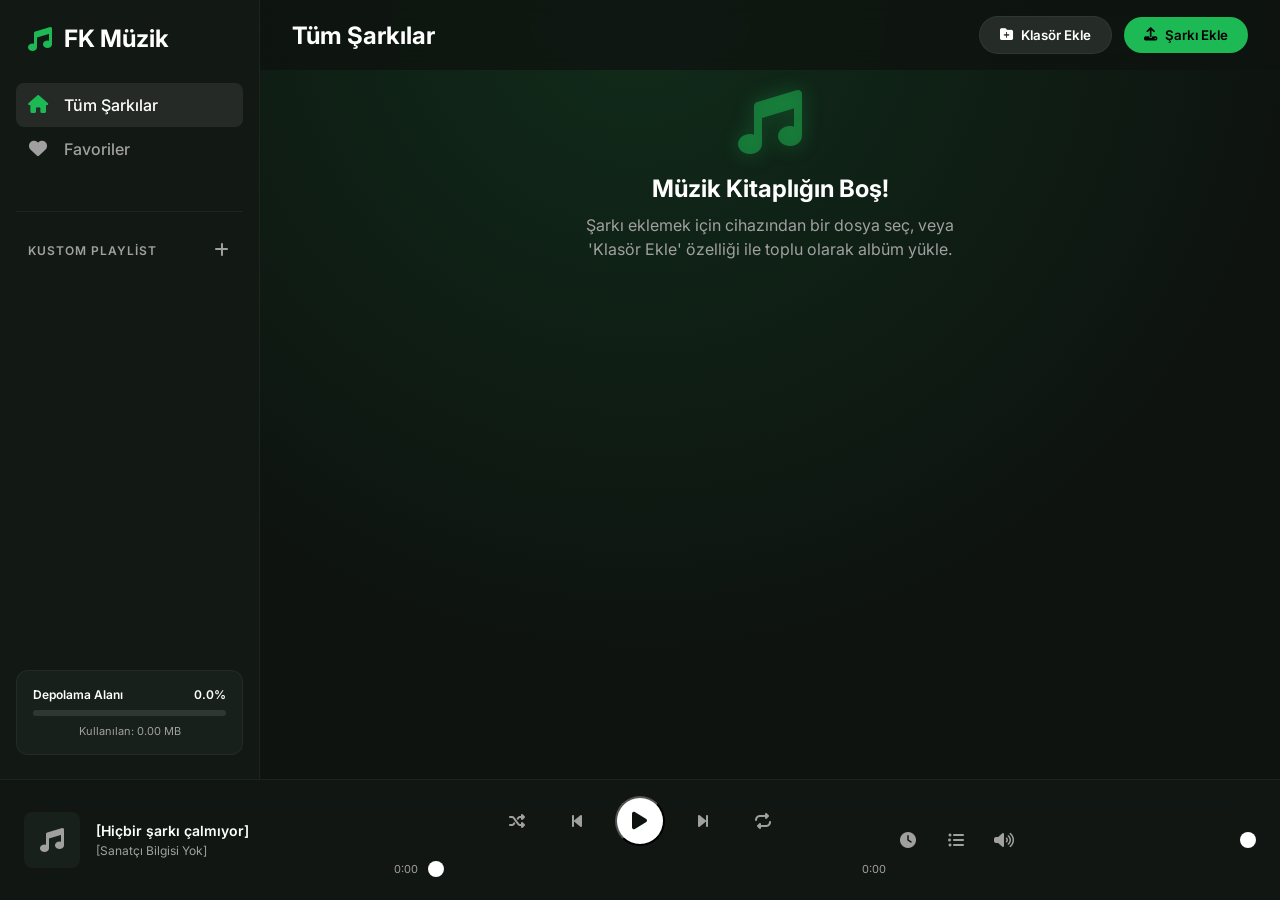
==== index.html @ 454bf021 "Rename k.html to index.html Utftyr" ====
<!DOCTYPE html>
<html lang="tr">
<head>
    <meta charset="UTF-8">
    <meta name="viewport" content="width=device-width, initial-scale=1.0, maximum-scale=1.0, user-scalable=no, viewport-fit=cover">
    <title>FK Müzik</title>
    <!-- Google Fonts -->
    <link href="https://fonts.googleapis.com/css2?family=Inter:wght@300;400;500;600;700&display=swap" rel="stylesheet">
    <!-- FontAwesome Icons -->
    <link rel="stylesheet" href="https://cdnjs.cloudflare.com/ajax/libs/font-awesome/6.4.0/css/all.min.css">
    
    <style>
        /* CSS Variables & Theme Setup */
        :root {
            --bg-color: #0e1310;
            --sidebar-bg: #121814;
            --player-bg: rgba(18, 24, 20, 0.85);
            --card-bg: #18201b;
            --hover-bg: rgba(255, 255, 255, 0.08);
            --accent-color: #1DB954;
            --text-main: #ffffff;
            --text-muted: #a0a0a0;
            --border-color: rgba(255, 255, 255, 0.05);
            --transition: all 0.3s ease;
        }

        * {
            margin: 0;
            padding: 0;
            box-sizing: border-box;
            font-family: 'Inter', sans-serif;
            -webkit-tap-highlight-color: transparent;
        }

        html, body {
            margin: 0;
            padding: 0;
            width: 100%;
            height: 100%;
            overflow: hidden;
        }

        body {
            background-color: var(--bg-color);
            background-image: radial-gradient(circle at 50% 0%, rgba(29, 185, 84, 0.15) 0%, transparent 60%);
            color: var(--text-main);
            position: fixed;
            top: 0;
            left: 0;
            right: 0;
            bottom: 0;
            display: flex;
            flex-direction: column;
        }

        /* Custom Scrollbar */
        ::-webkit-scrollbar { width: 8px; }
        ::-webkit-scrollbar-track { background: transparent; }
        ::-webkit-scrollbar-thumb { background: rgba(255,255,255,0.2); border-radius: 4px; }
        ::-webkit-scrollbar-thumb:hover { background: rgba(255,255,255,0.3); }

        /* --- Layout --- */
        .app-container {
            display: flex;
            flex: 1;
            width: 100%;
            height: 100%;
            min-height: 0; 
            overflow: hidden;
            position: relative;
        }

        .sidebar-overlay { display: none; }

        /* --- Sidebar --- */
        .sidebar {
            width: 260px;
            background-color: var(--sidebar-bg);
            border-right: 1px solid var(--border-color);
            display: flex;
            flex-direction: column;
            padding: 24px 16px;
            z-index: 300;
            transition: transform 0.3s ease;
        }

        .brand { font-size: 24px; font-weight: 700; margin-bottom: 30px; padding: 0 12px; display: flex; align-items: center; gap: 12px; }
        .brand i { color: var(--accent-color); }
        .nav-menu { list-style: none; margin-bottom: 24px; }
        .nav-item { padding: 12px; border-radius: 8px; cursor: pointer; display: flex; align-items: center; gap: 16px; color: var(--text-muted); font-weight: 500; transition: var(--transition), transform 0.1s ease; }
        .nav-item:hover, .nav-item.active { background-color: var(--hover-bg); color: var(--text-main); }
        .nav-item:active { transform: scale(0.96); opacity: 0.8; }
        .nav-item.active i { color: var(--accent-color); }
        .nav-item i { width: 20px; font-size: 18px; text-align: center; }

        .divider { height: 1px; background-color: var(--border-color); margin: 16px 0; }

        .playlist-header { display: flex; justify-content: space-between; align-items: center; padding: 0 12px; margin-bottom: 12px; color: var(--text-muted); font-size: 12px; text-transform: uppercase; letter-spacing: 1px; font-weight: 600; }
        .add-playlist-btn { background: none; border: none; color: var(--text-muted); cursor: pointer; transition: var(--transition); font-size: 16px; min-width: 44px; min-height: 44px; display: flex; align-items: center; justify-content: center; margin-right: -12px; }
        .add-playlist-btn:hover { color: var(--text-main); transform: scale(1.1); }
        .add-playlist-btn:active { transform: scale(0.9); }

        .playlists-container { flex: 1; overflow-y: auto; list-style: none; }
        .playlist-item { padding: 10px 12px; border-radius: 8px; cursor: pointer; color: var(--text-muted); display: flex; align-items: center; justify-content: space-between; transition: var(--transition), transform 0.1s ease; }
        .playlist-item:hover { background-color: var(--hover-bg); color: var(--text-main); }
        .playlist-item:active { transform: scale(0.96); opacity: 0.8; }
        .playlist-item span { overflow: hidden; text-overflow: ellipsis; white-space: nowrap; width: 80%; }
        
        .playlist-actions { display: none; gap: 8px; }
        .playlist-item:hover .playlist-actions { display: flex; }
        .playlist-actions i { font-size: 14px; cursor: pointer; transition: 0.2s; padding: 10px; margin: -10px; }
        .playlist-actions i:hover { color: var(--accent-color); }
        .playlist-actions i.fa-trash:hover { color: #ff4d4d; }

        .storage-box { background-color: var(--card-bg); border: 1px solid var(--border-color); border-radius: 12px; padding: 16px; margin-top: auto; flex-shrink: 0; }
        .storage-header { display: flex; justify-content: space-between; font-size: 12px; font-weight: 600; margin-bottom: 8px; }
        .storage-bar-bg { width: 100%; height: 6px; background-color: rgba(255,255,255,0.1); border-radius: 3px; overflow: hidden; }
        .storage-bar-fill { height: 100%; background-color: var(--accent-color); width: 0%; transition: width 0.3s ease; }
        .storage-text { font-size: 11px; color: var(--text-muted); margin-top: 8px; display: block; text-align: center; }

        /* --- Main Content --- */
        .main-content { flex: 1; display: flex; flex-direction: column; overflow: hidden; position: relative; }
        .top-bar { height: 70px; display: flex; align-items: center; justify-content: space-between; padding: 0 32px; background: rgba(14, 19, 16, 0.8); backdrop-filter: blur(10px); position: sticky; top: 0; z-index: 10; }
        .header-title { font-size: 24px; font-weight: 700; }
        .header-actions { display: flex; gap: 12px; align-items: center; }

        .btn-batch { background-color: rgba(255, 255, 255, 0.1); color: var(--text-main); border: 1px solid var(--border-color); padding: 10px 20px; border-radius: 20px; font-weight: 600; cursor: pointer; display: flex; align-items: center; gap: 8px; transition: var(--transition), transform 0.1s ease; }
        .btn-batch:hover { background-color: rgba(255, 255, 255, 0.15); transform: scale(1.05); }
        .btn-batch:active { transform: scale(0.95); opacity: 0.9; }

        .btn-upload { background-color: var(--accent-color); color: #000; border: none; padding: 10px 20px; border-radius: 20px; font-weight: 600; cursor: pointer; display: flex; align-items: center; gap: 8px; transition: var(--transition), transform 0.1s ease; }
        .btn-upload:hover { transform: scale(1.05); background-color: #1ed760; }
        .btn-upload:active { transform: scale(0.95); opacity: 0.9; }
        
        .hidden-input { display: none; }

        .mobile-menu-btn { display: none; font-size: 24px; background: none; border: none; color: var(--text-main); cursor: pointer; min-width: 44px; min-height: 44px; align-items: center; justify-content: center; transition: transform 0.1s ease; }
        .mobile-menu-btn:active { transform: scale(0.9); opacity: 0.7; }

        .song-list-container { flex: 1; padding: 20px 32px; overflow-y: auto; }
        /* Adjusted Grid for Swap Icon */
        .song-list-header { display: grid; grid-template-columns: 40px 50px 2fr 1.5fr 100px; padding: 10px 16px; border-bottom: 1px solid var(--border-color); color: var(--text-muted); font-size: 12px; text-transform: uppercase; letter-spacing: 1px; margin-bottom: 10px; }
        .song-item { display: grid; grid-template-columns: 40px 50px 2fr 1.5fr 100px; align-items: center; padding: 12px 16px; border-radius: 8px; transition: var(--transition), transform 0.1s ease; cursor: pointer; }
        .song-item:hover { background-color: var(--hover-bg); }
        .song-item:active { transform: scale(0.98); background-color: var(--hover-bg); }
        .song-item.playing { color: var(--accent-color); }
        
        .swap-icon { color: var(--text-muted); cursor: pointer; font-size: 14px; transition: 0.2s; display: flex; align-items: center; justify-content: center; }
        .swap-icon:hover { color: var(--text-main); }
        .swap-icon.active-swap { color: var(--accent-color); transform: scale(1.2); }

        .song-num { color: var(--text-muted); font-size: 14px; }
        .song-item:hover .song-num { display: none; }
        .song-item:hover .song-play-icon { display: block; }
        .song-play-icon { display: none; color: var(--text-main); font-size: 14px; }
        .song-item.playing .song-num { display: none; }
        .song-item.playing .song-play-icon { display: block; color: var(--accent-color); }

        .song-title-col { display: flex; flex-direction: column; overflow: hidden; }
        .song-title { font-weight: 500; text-overflow: ellipsis; white-space: nowrap; overflow: hidden; }
        .song-artist-sub { font-size: 12px; color: var(--text-muted); margin-top: 4px; display: none; }
        .song-artist { color: var(--text-muted); font-size: 14px; text-overflow: ellipsis; white-space: nowrap; overflow: hidden; }

        .song-actions { display: flex; gap: 16px; opacity: 0; transition: var(--transition); justify-content: flex-end;}
        .song-item:hover .song-actions { opacity: 1; }
        .song-actions i { color: var(--text-muted); transition: 0.2s; padding: 12px; margin: -12px; }
        .song-actions i:hover { color: var(--text-main); }
        .song-actions i.active { color: var(--accent-color); }
        .song-actions i.fa-trash:hover { color: #ff4d4d; }

        .empty-state { display: flex; flex-direction: column; align-items: center; justify-content: center; height: 100%; color: var(--text-muted); text-align: center; }
        .empty-state i { font-size: 64px; margin-bottom: 20px; color: rgba(29, 185, 84, 0.5); text-shadow: 0 0 20px rgba(29, 185, 84, 0.3); }
        .empty-state h3 { font-size: 24px; color: var(--text-main); margin-bottom: 10px; }
        .empty-state p { max-width: 400px; line-height: 1.5; }
        
        /* --- Player Bar --- */
        .player-bar { background-color: var(--player-bg); backdrop-filter: blur(15px); border-top: 1px solid var(--border-color); display: flex; align-items: center; justify-content: space-between; padding: 16px 24px; position: relative; z-index: 200; flex-shrink: 0; }
        .now-playing { width: 30%; display: flex; align-items: center; gap: 16px; }
        .album-art { width: 56px; height: 56px; background-color: var(--card-bg); border-radius: 8px; display: flex; align-items: center; justify-content: center; color: var(--text-muted); font-size: 24px; flex-shrink: 0; }
        .track-info { display: flex; flex-direction: column; overflow: hidden; }
        .track-title { font-weight: 600; font-size: 14px; white-space: nowrap; overflow: hidden; text-overflow: ellipsis; }
        .track-artist { font-size: 12px; color: var(--text-muted); margin-top: 4px; white-space: nowrap; overflow: hidden; text-overflow: ellipsis; }

        .player-controls-container { width: 40%; display: flex; flex-direction: column; align-items: center; }
        .player-controls { display: flex; align-items: center; gap: 16px; margin-bottom: 8px; }
        .control-btn { background: none; border: none; color: var(--text-muted); font-size: 16px; cursor: pointer; transition: var(--transition), transform 0.1s ease; min-width: 44px; min-height: 44px; display: flex; align-items: center; justify-content: center; position: relative; }
        .control-btn:hover { color: var(--text-main); }
        .control-btn:active { transform: scale(0.9); opacity: 0.7; }
        .control-btn.active { color: var(--accent-color); }
        .play-btn { width: 50px; height: 50px; border-radius: 50%; background-color: var(--text-main); color: var(--bg-color); display: flex; align-items: center; justify-content: center; font-size: 20px; transition: var(--transition), transform 0.1s ease; }
        .play-btn:hover { transform: scale(1.05); background-color: var(--accent-color); color: #000; }
        .play-btn:active { transform: scale(0.92); }

        .progress-container { width: 100%; display: flex; align-items: center; gap: 10px; font-size: 11px; color: var(--text-muted); }
        input[type="range"] { -webkit-appearance: none; width: 100%; height: 4px; background: rgba(255, 255, 255, 0.2); border-radius: 2px; outline: none; cursor: pointer; border-top: 15px solid transparent; border-bottom: 15px solid transparent; background-clip: padding-box; }
        input[type="range"]::-webkit-slider-thumb { -webkit-appearance: none; width: 16px; height: 16px; border-radius: 50%; background: var(--text-main); opacity: 1; margin-top: -6px; transition: transform 0.2s; }
        input[type="range"]:active::-webkit-slider-thumb { transform: scale(1.3); }
        input[type="range"]::-webkit-slider-runnable-track { height: 4px; border-radius: 2px; }

        .extra-controls { width: 30%; display: flex; justify-content: flex-end; align-items: center; gap: 4px; }
        .volume-slider { width: 100px; margin-left: 8px; }

        /* Modals & Dropdowns */
        .modal-overlay { position: fixed; top: 0; left: 0; right: 0; bottom: 0; background: rgba(0,0,0,0.7); backdrop-filter: blur(5px); display: none; align-items: center; justify-content: center; z-index: 1000; }
        .modal { background-color: var(--card-bg); border-radius: 12px; padding: 24px; width: 90%; max-width: 400px; border: 1px solid var(--border-color); max-height: 80vh; display: flex; flex-direction: column; }
        .modal h2 { margin-bottom: 16px; font-size: 20px; flex-shrink: 0; }
        .modal input[type="text"] { width: 100%; padding: 12px; border-radius: 6px; border: 1px solid var(--border-color); background: rgba(0,0,0,0.2); color: white; margin-bottom: 20px; outline: none; flex-shrink: 0; }
        .modal input[type="text"]:focus { border-color: var(--accent-color); }
        .modal-actions { display: flex; justify-content: flex-end; gap: 12px; flex-shrink: 0; margin-top: 16px; }
        .btn-cancel { background: transparent; color: var(--text-main); border: none; padding: 8px 16px; cursor: pointer; border-radius: 4px; min-height: 44px;}
        .btn-confirm { background: var(--accent-color); color: #000; border: none; padding: 8px 16px; cursor: pointer; border-radius: 4px; font-weight: 600; min-height: 44px;}

        .dropdown { position: relative; display: inline-block; }
        .dropdown-content { display: none; position: absolute; right: 0; bottom: 100%; min-width: 160px; background-color: var(--card-bg); box-shadow: 0 8px 16px rgba(0,0,0,0.5); z-index: 10; border-radius: 8px; border: 1px solid var(--border-color); padding: 8px 0; }
        .dropdown-content a { color: var(--text-main); padding: 12px 16px; text-decoration: none; display: block; font-size: 14px; }
        .dropdown-content a:hover { background-color: var(--hover-bg); }
        .dropdown:hover .dropdown-content { display: block; }

        /* Queue List specific styles */
        .queue-list-container { flex: 1; overflow-y: auto; list-style: none; margin: 0 -10px; padding: 0 10px; }
        .queue-item { display: flex; justify-content: space-between; align-items: center; padding: 12px 10px; border-bottom: 1px solid var(--border-color); }
        .queue-item:last-child { border-bottom: none; }
        .queue-item-info { flex: 1; overflow: hidden; display: flex; flex-direction: column; margin-right: 12px; }
        .queue-item-title { font-size: 14px; white-space: nowrap; text-overflow: ellipsis; overflow: hidden; font-weight: 500;}
        .queue-item-artist { font-size: 12px; color: var(--text-muted); white-space: nowrap; text-overflow: ellipsis; overflow: hidden; margin-top: 4px;}
        .queue-item-actions { display: flex; gap: 12px; align-items: center; }
        .queue-item-actions button { background: none; border: none; color: var(--text-muted); cursor: pointer; font-size: 14px; transition: 0.2s; }
        .queue-item-actions button:hover { color: var(--text-main); }
        .queue-item-actions button.text-danger:hover { color: #ff4d4d; }

        #sleep-timer-text { font-size: 10px; font-weight: 600; position: absolute; top: 0px; right: 0px; background: var(--accent-color); color: #000; padding: 2px 4px; border-radius: 4px; display: none; }

        /* Responsive Design */
        @media (max-width: 768px) {
            .sidebar-overlay { display: block; position: fixed; top: 0; left: 0; right: 0; bottom: 0; background: rgba(0, 0, 0, 0.6); backdrop-filter: blur(3px); z-index: 250; opacity: 0; visibility: hidden; transition: opacity 0.3s ease, visibility 0.3s ease; }
            .sidebar-overlay.active { opacity: 1; visibility: visible; }
            .sidebar { position: fixed; left: 0; top: 0; bottom: 0; transform: translateX(-100%); z-index: 300; }
            .sidebar.open { transform: translateX(0); box-shadow: 5px 0 15px rgba(0,0,0,0.5); }
            .mobile-menu-btn { display: flex; }
            .song-list-header { display: none; }
            .song-item { grid-template-columns: 30px 40px 1fr 40px; padding: 12px 0; border-bottom: 1px solid rgba(255,255,255,0.05); }
            .song-artist { display: none; }
            .song-artist-sub { display: block; }
            .song-actions { opacity: 1; }
            .player-bar { padding: 12px; flex-direction: column; }
            .now-playing { width: 100%; margin-top: 4px; margin-bottom: 12px; justify-content: flex-start; }
            .player-controls-container { width: 100%; }
            .extra-controls { display: none; } /* Could be restructured for mobile if needed */
            .top-bar { padding: 0 16px; }
            .song-list-container { padding: 10px 16px; }
            .header-actions { gap: 8px; }
            .btn-batch span, .btn-upload span { display: none; }
        }
    </style>
</head>
<body>

    <div class="app-container">
        <!-- Sidebar Backdrop/Overlay for Mobile -->
        <div class="sidebar-overlay" id="sidebar-overlay" onclick="app.closeSidebar()"></div>

        <!-- Sidebar -->
        <aside class="sidebar" id="sidebar">
            <div class="brand">
                <i class="fa-solid fa-music"></i> FK Müzik
            </div>

            <ul class="nav-menu">
                <li class="nav-item active" data-view="all" onclick="app.loadView('all')">
                    <i class="fa-solid fa-house"></i> Tüm Şarkılar
                </li>
                <li class="nav-item" data-view="favorites" onclick="app.loadView('favorites')">
                    <i class="fa-solid fa-heart"></i> Favoriler
                </li>
            </ul>

            <div class="divider"></div>

            <div class="playlist-header">
                Kustom Playlist
                <button class="add-playlist-btn" onclick="app.showPlaylistModal()" title="Yeni Liste Ekle">
                    <i class="fa-solid fa-plus"></i>
                </button>
            </div>

            <ul class="playlists-container" id="custom-playlists">
                <!-- Playlists injected via JS -->
            </ul>

            <div class="storage-box">
                <div class="storage-header">
                    <span>Depolama Alanı</span>
                    <span id="storage-percentage">0%</span>
                </div>
                <div class="storage-bar-bg">
                    <div class="storage-bar-fill" id="storage-bar"></div>
                </div>
                <span class="storage-text" id="storage-text">Hesaplanıyor...</span>
            </div>
        </aside>

        <!-- Main Content -->
        <main class="main-content">
            <header class="top-bar">
                <button class="mobile-menu-btn" onclick="app.toggleSidebar()">
                    <i class="fa-solid fa-bars"></i>
                </button>
                <h1 class="header-title" id="view-title">Tüm Şarkılar</h1>
                
                <div class="header-actions">
                    <!-- NEW BATCH/FOLDER UPLOAD -->
                    <input type="file" id="batch-input" class="hidden-input" webkitdirectory directory multiple accept="audio/*">
                    <button class="btn-batch" onclick="document.getElementById('batch-input').click()" title="Toplu/Klasör Ekle">
                        <i class="fa-solid fa-folder-plus"></i> <span>Klasör Ekle</span>
                    </button>

                    <!-- EXISTING SINGLE/MULTIPLE UPLOAD -->
                    <input type="file" id="file-input" class="hidden-input" multiple accept="audio/*">
                    <button class="btn-upload" onclick="document.getElementById('file-input').click()" title="Şarkı Ekle">
                        <i class="fa-solid fa-upload"></i> <span>Şarkı Ekle</span>
                    </button>
                </div>
            </header>

            <div class="song-list-container">
                <div class="song-list-header" id="list-header">
                    <div></div> <!-- Swap Icon Column -->
                    <div>#</div>
                    <div>Başlık</div>
                    <div>Sanatçı</div>
                    <div style="text-align: right;">İşlemler</div>
                </div>
                <div id="song-list">
                    <!-- Songs injected via JS -->
                </div>
            </div>
        </main>
    </div>

    <!-- Bottom Player Bar -->
    <footer class="player-bar">
        <div class="now-playing">
            <div class="album-art"><i class="fa-solid fa-music"></i></div>
            <div class="track-info">
                <span class="track-title" id="player-title">[Hiçbir şarkı çalmıyor]</span>
                <span class="track-artist" id="player-artist">[Sanatçı Bilgisi Yok]</span>
            </div>
        </div>

        <div class="player-controls-container">
            <div class="player-controls">
                <button class="control-btn" id="btn-shuffle" onclick="app.toggleShuffle()"><i class="fa-solid fa-shuffle"></i></button>
                <button class="control-btn" onclick="app.playPrev()"><i class="fa-solid fa-backward-step"></i></button>
                <button class="play-btn" id="btn-play" onclick="app.togglePlay()"><i class="fa-solid fa-play"></i></button>
                <button class="control-btn" onclick="app.playNext()"><i class="fa-solid fa-forward-step"></i></button>
                <button class="control-btn" id="btn-repeat" onclick="app.toggleRepeat()"><i class="fa-solid fa-repeat"></i></button>
            </div>
            <div class="progress-container">
                <span id="time-current">0:00</span>
                <input type="range" id="progress-bar" value="0" min="0" max="100">
                <span id="time-total">0:00</span>
            </div>
        </div>

        <div class="extra-controls">
            <!-- Sleep Timer Dropdown -->
            <div class="dropdown">
                <button class="control-btn" title="Uyku Zamanlayıcısı">
                    <i class="fa-solid fa-clock"></i>
                    <span id="sleep-timer-text"></span>
                </button>
                <div class="dropdown-content" style="bottom: 100%; top: auto; right: 0; min-width: 140px;">
                    <a href="#" onclick="app.setSleepTimer(15, event)">15 Dakika</a>
                    <a href="#" onclick="app.setSleepTimer(30, event)">30 Dakika</a>
                    <a href="#" onclick="app.setSleepTimer(60, event)">1 Saat</a>
                    <a href="#" onclick="app.setSleepTimer(120, event)">2 Saat</a>
                    <a href="#" onclick="app.setSleepTimer(0, event)">İptal</a>
                </div>
            </div>

            <!-- Queue Modal Button -->
            <button class="control-btn" title="Sıra (Queue)" onclick="app.showQueueModal()">
                <i class="fa-solid fa-list-ul"></i>
            </button>

            <!-- Volume -->
            <button class="control-btn" onclick="app.toggleMute()">
                <i class="fa-solid fa-volume-high" id="mute-icon"></i>
            </button>
            <input type="range" class="volume-slider" id="volume-slider" value="100" min="0" max="100">
        </div>
    </footer>

    <!-- Playlist Modal -->
    <div class="modal-overlay" id="playlist-modal">
        <div class="modal">
            <h2>Yeni Liste Ekle</h2>
            <input type="text" id="playlist-name-input" placeholder="Liste Adı...">
            <div class="modal-actions">
                <button class="btn-cancel" onclick="app.closePlaylistModal()">İptal</button>
                <button class="btn-confirm" onclick="app.createPlaylist()">Oluştur</button>
            </div>
        </div>
    </div>

    <!-- Queue Modal -->
    <div class="modal-overlay" id="queue-modal">
        <div class="modal" style="height: 60vh;">
            <h2>Çalma Sırası</h2>
            <ul class="queue-list-container" id="queue-list">
                <!-- Queue items injected via JS -->
            </ul>
            <div class="modal-actions">
                <button class="btn-confirm" onclick="document.getElementById('queue-modal').style.display = 'none';">Kapat</button>
            </div>
        </div>
    </div>

    <!-- Batch Progress Modal -->
    <div class="modal-overlay" id="batch-progress-modal">
        <div class="modal" style="text-align: center;">
            <h2 style="margin-bottom: 24px;">Şarkılar İçe Aktarılıyor...</h2>
            <div class="storage-bar-bg" style="height: 10px; border-radius: 5px; margin-bottom: 16px;">
                <div class="storage-bar-fill" id="batch-progress-bar" style="width: 0%; transition: width 0.1s linear;"></div>
            </div>
            <div style="color: var(--text-muted); font-size: 14px; font-weight: 500;" id="batch-progress-text">0 / 0 işlendi</div>
        </div>
    </div>

    <!-- Scripts -->
    <script>
        /**
         * FK Müzik - Main Application Logic
         */
        const app = {
            dbName: 'FKMuzikDB',
            dbVersion: 1,
            db: null,
            audio: new Audio(),
            
            // State
            songs: [],
            playlists: [],
            currentView: 'all', 
            currentQueue: [], // The main list being viewed
            userQueue: [], // The custom "Up Next" queue
            currentSongIndex: -1,
            currentPlayingSongId: null, // Track by ID to support queue correctly
            isPlaying: false,
            isShuffle: false,
            repeatMode: 0, 
            isDraggingProgress: false,
            currentObjectUrl: null,
            swapSourceIndex: -1, // For song reordering
            
            // Sleep Timer State
            sleepTimerInterval: null,
            sleepEndTime: 0,

            // DOM Elements
            els: {
                songList: document.getElementById('song-list'),
                viewTitle: document.getElementById('view-title'),
                listHeader: document.getElementById('list-header'),
                customPlaylists: document.getElementById('custom-playlists'),
                
                // Player
                playerTitle: document.getElementById('player-title'),
                playerArtist: document.getElementById('player-artist'),
                btnPlay: document.getElementById('btn-play'),
                btnShuffle: document.getElementById('btn-shuffle'),
                btnRepeat: document.getElementById('btn-repeat'),
                timeCurrent: document.getElementById('time-current'),
                timeTotal: document.getElementById('time-total'),
                progressBar: document.getElementById('progress-bar'),
                volumeSlider: document.getElementById('volume-slider'),
                muteIcon: document.getElementById('mute-icon'),
                sleepTimerText: document.getElementById('sleep-timer-text'),
                
                // Storage
                storageText: document.getElementById('storage-text'),
                storageBar: document.getElementById('storage-bar'),
                storagePercentage: document.getElementById('storage-percentage'),

                // Queue
                queueList: document.getElementById('queue-list'),

                // Batch Progress
                batchProgressModal: document.getElementById('batch-progress-modal'),
                batchProgressBar: document.getElementById('batch-progress-bar'),
                batchProgressText: document.getElementById('batch-progress-text')
            },

            // --- 1. Initialization ---
            init: async function() {
                try {
                    await this.initDB();
                    this.setupEventListeners();
                    await this.loadData();
                    this.loadView('all');
                    this.updateStorageUI();
                } catch (err) {
                    console.error("Uygulama başlatılırken hata:", err);
                    alert("Veritabanı başlatılamadı. Gizli sekme kullanıyorsanız IndexedDB desteklenmeyebilir.");
                }
            },

            initDB: function() {
                return new Promise((resolve, reject) => {
                    const request = indexedDB.open(this.dbName, this.dbVersion);
                    
                    request.onupgradeneeded = (e) => {
                        const db = e.target.result;
                        if (!db.objectStoreNames.contains('songs')) {
                            db.createObjectStore('songs', { keyPath: 'id' });
                        }
                        if (!db.objectStoreNames.contains('playlists')) {
                            db.createObjectStore('playlists', { keyPath: 'id' });
                        }
                    };

                    request.onsuccess = (e) => {
                        this.db = e.target.result;
                        resolve(this.db);
                    };

                    request.onerror = (e) => {
                        reject(e.target.error);
                    };
                });
            },

            loadData: async function() {
                this.songs = await this.dbGetAll('songs');
                this.playlists = await this.dbGetAll('playlists');
                
                if (!this.playlists.find(p => p.id === 'favorites')) {
                    await this.dbPut('playlists', { id: 'favorites', name: 'Favoriler', songIds: [] });
                    this.playlists = await this.dbGetAll('playlists');
                }
                
                this.renderSidebarPlaylists();
            },

            dbGetAll: function(storeName) {
                return new Promise((resolve, reject) => {
                    const tx = this.db.transaction(storeName, 'readonly');
                    const store = tx.objectStore(storeName);
                    const request = store.getAll();
                    request.onsuccess = () => resolve(request.result);
                    request.onerror = () => reject(request.error);
                });
            },

            dbPut: function(storeName, data) {
                return new Promise((resolve, reject) => {
                    const tx = this.db.transaction(storeName, 'readwrite');
                    const store = tx.objectStore(storeName);
                    const request = store.put(data);
                    request.onsuccess = () => resolve(request.result);
                    request.onerror = () => reject(request.error);
                });
            },

            dbDelete: function(storeName, id) {
                return new Promise((resolve, reject) => {
                    const tx = this.db.transaction(storeName, 'readwrite');
                    const store = tx.objectStore(storeName);
                    const request = store.delete(id);
                    request.onsuccess = () => resolve();
                    request.onerror = () => reject(request.error);
                });
            },

            dbClear: function(storeName) {
                return new Promise((resolve, reject) => {
                    const tx = this.db.transaction(storeName, 'readwrite');
                    const store = tx.objectStore(storeName);
                    const request = store.clear();
                    request.onsuccess = () => resolve();
                    request.onerror = () => reject(request.error);
                });
            },

            // --- 3. Event Listeners ---
            setupEventListeners: function() {
                document.getElementById('file-input').addEventListener('change', (e) => this.handleFileUpload(e));
                document.getElementById('batch-input').addEventListener('change', (e) => this.handleBatchImport(e));

                this.audio.addEventListener('timeupdate', () => this.updateProgress());
                this.audio.addEventListener('ended', () => this.handleSongEnd());
                this.audio.addEventListener('loadedmetadata', () => {
                    this.els.timeTotal.innerText = this.formatTime(this.audio.duration);
                    this.els.progressBar.max = Math.floor(this.audio.duration);
                    this.updateMediaSessionPosition(); 
                });

                this.els.progressBar.addEventListener('input', () => {
                    this.isDraggingProgress = true;
                    this.els.timeCurrent.innerText = this.formatTime(this.els.progressBar.value);
                });
                this.els.progressBar.addEventListener('change', () => {
                    this.audio.currentTime = this.els.progressBar.value;
                    this.isDraggingProgress = false;
                    this.updateMediaSessionPosition(); 
                });

                this.els.volumeSlider.addEventListener('input', (e) => {
                    this.audio.volume = e.target.value / 100;
                    this.updateVolumeIcon();
                });

                this.setupMediaSessionHandlers();
            },

            setupMediaSessionHandlers: function() {
                if ('mediaSession' in navigator) {
                    navigator.mediaSession.setActionHandler('play', () => { if (!this.isPlaying) this.togglePlay(); });
                    navigator.mediaSession.setActionHandler('pause', () => { if (this.isPlaying) this.togglePlay(); });
                    navigator.mediaSession.setActionHandler('previoustrack', () => this.playPrev());
                    navigator.mediaSession.setActionHandler('nexttrack', () => this.playNext());
                    navigator.mediaSession.setActionHandler('seekto', (details) => {
                        if (details.fastSeek && 'fastSeek' in this.audio) { this.audio.fastSeek(details.seekTime); } 
                        else { this.audio.currentTime = details.seekTime; }
                        this.updateProgress();
                        this.updateMediaSessionPosition();
                    });
                }
            },

            updateMediaSessionMetadata: function(song) {
                if ('mediaSession' in navigator) {
                    navigator.mediaSession.metadata = new MediaMetadata({
                        title: song.title,
                        artist: song.artist,
                        album: 'FK Müzik',
                        artwork: [{ src: 'https://ui-avatars.com/api/?name=FK&background=1DB954&color=fff&size=512', sizes: '512x512', type: 'image/png' }]
                    });
                    navigator.mediaSession.playbackState = 'playing';
                }
            },

            updateMediaSessionPosition: function() {
                if ('mediaSession' in navigator && 'setPositionState' in navigator.mediaSession) {
                    try {
                        navigator.mediaSession.setPositionState({
                            duration: this.audio.duration || 0,
                            playbackRate: this.audio.playbackRate || 1,
                            position: this.audio.currentTime || 0
                        });
                    } catch (e) { }
                }
            },

            clearMediaSession: function() {
                if ('mediaSession' in navigator) {
                    navigator.mediaSession.metadata = null;
                    navigator.mediaSession.playbackState = 'none';
                }
            },

            // --- Upload & Import ---
            handleFileUpload: async function(e) {
                const files = e.target.files;
                if (!files || files.length === 0) return;

                let addedCount = 0;
                for (let file of files) {
                    if (file.type.startsWith('audio/')) {
                        const metadata = this.parseFilename(file.name);
                        const newSong = {
                            id: 'song_' + Date.now() + '_' + Math.random().toString(36).substr(2, 5),
                            title: metadata.title,
                            artist: metadata.artist,
                            blob: file,
                            addedAt: Date.now()
                        };
                        await this.dbPut('songs', newSong);
                        this.songs.push(newSong);
                        addedCount++;
                    }
                }

                if (addedCount > 0) {
                    e.target.value = ''; 
                    this.updateStorageUI();
                    if (this.currentView === 'all') this.loadView('all');
                }
            },

            handleBatchImport: async function(e) {
                const files = Array.from(e.target.files).filter(f => f.type.startsWith('audio/'));
                if (files.length === 0) return;

                this.els.batchProgressBar.style.width = '0%';
                this.els.batchProgressText.innerText = `0 / ${files.length} işlendi`;
                this.els.batchProgressModal.style.display = 'flex';
                
                let successCount = 0;
                let failCount = 0;
                const total = files.length;
                let localMetadataCatalog = JSON.parse(localStorage.getItem('fk_music_metadata') || '[]');

                for (let i = 0; i < total; i++) {
                    const file = files[i];
                    try {
                        const metadata = this.parseFilename(file.name);
                        const newSong = {
                            id: 'song_batch_' + Date.now() + '_' + Math.random().toString(36).substr(2, 5),
                            title: metadata.title,
                            artist: metadata.artist,
                            blob: file,
                            addedAt: Date.now()
                        };
                        
                        await this.dbPut('songs', newSong);
                        this.songs.push(newSong);
                        
                        localMetadataCatalog.push({
                            id: newSong.id,
                            title: newSong.title,
                            artist: newSong.artist,
                            addedAt: newSong.addedAt
                        });
                        
                        successCount++;
                    } catch (err) {
                        failCount++;
                    }

                    this.els.batchProgressBar.style.width = `${((i + 1) / total) * 100}%`;
                    this.els.batchProgressText.innerText = `${i + 1} / ${total} işlendi`;
                    await new Promise(resolve => setTimeout(resolve, 5));
                }
                
                localStorage.setItem('fk_music_metadata', JSON.stringify(localMetadataCatalog));

                this.els.batchProgressModal.style.display = 'none';
                e.target.value = ''; 
                
                let message = `${successCount} şarkı başarıyla eklendi.`;
                if (failCount > 0) message += `\n${failCount} şarkı eklenirken hata oluştu!`;
                alert(message);

                if (successCount > 0) {
                    this.updateStorageUI();
                    if (this.currentView === 'all') this.loadView('all');
                }
            },

            parseFilename: function(filename) {
                let name = filename.replace(/\.[^/.]+$/, "");
                let artist = "Bilinmeyen Sanatçı";
                let title = name;

                if (name.includes("-")) {
                    const parts = name.split("-");
                    artist = parts[0].trim();
                    title = parts.slice(1).join("-").trim();
                }
                return { artist, title };
            },

            // --- UI Setup ---
            toggleSidebar: function() {
                document.getElementById('sidebar').classList.toggle('open');
                document.getElementById('sidebar-overlay').classList.toggle('active');
            },

            closeSidebar: function() {
                document.getElementById('sidebar').classList.remove('open');
                document.getElementById('sidebar-overlay').classList.remove('active');
            },

            loadView: function(viewId) {
                this.currentView = viewId;
                this.swapSourceIndex = -1; // Reset swap state on view change
                
                document.querySelectorAll('.nav-item, .playlist-item').forEach(el => el.classList.remove('active'));
                const activeEl = document.querySelector(`[data-view="${viewId}"]`);
                if (activeEl) activeEl.classList.add('active');

                let viewSongs = [];
                let viewTitleText = "";

                if (viewId === 'all') {
                    // Reverse sort by addedAt implies higher addedAt = top
                    viewSongs = [...this.songs].sort((a,b) => b.addedAt - a.addedAt);
                    viewTitleText = "Tüm Şarkılar";
                } else {
                    const playlist = this.playlists.find(p => p.id === viewId);
                    if (playlist) {
                        viewTitleText = playlist.name;
                        // Map using exact order in songIds array
                        viewSongs = playlist.songIds.map(id => this.songs.find(s => s.id === id)).filter(Boolean);
                    }
                }

                this.els.viewTitle.innerText = viewTitleText;
                this.currentQueue = viewSongs;
                this.renderSongList(viewSongs);
                this.closeSidebar();
            },

            renderSongList: function(songsToRender) {
                this.els.songList.innerHTML = '';

                if (songsToRender.length === 0) {
                    this.els.listHeader.style.display = 'none';
                    this.els.songList.innerHTML = `
                        <div class="empty-state">
                            <i class="fa-solid fa-music"></i>
                            <h3>Müzik Kitaplığın Boş!</h3>
                            <p>Şarkı eklemek için cihazından bir dosya seç, veya 'Klasör Ekle' özelliği ile toplu olarak albüm yükle.</p>
                        </div>
                    `;
                    return;
                }

                this.els.listHeader.style.display = 'grid';

                songsToRender.forEach((song, index) => {
                    const isFav = this.isFavorite(song.id);
                    const isCurrentPlaying = (this.currentPlayingSongId === song.id);
                    const isSwapActive = (this.swapSourceIndex === index);

                    const div = document.createElement('div');
                    div.className = `song-item ${isCurrentPlaying ? 'playing' : ''}`;
                    div.innerHTML = `
                        <div onclick="app.handleSwap(${index}, event)">
                            <i class="fa-solid fa-bars swap-icon ${isSwapActive ? 'active-swap' : ''}" title="Sıralamayı Değiştir (İki şarkı seçin)"></i>
                        </div>
                        <div class="song-num-col" onclick="app.playSongFromList(${index})">
                            <span class="song-num">${index + 1}</span>
                            <i class="fa-solid fa-play song-play-icon"></i>
                        </div>
                        <div class="song-title-col" onclick="app.playSongFromList(${index})">
                            <span class="song-title">${this.escapeHTML(song.title)}</span>
                            <span class="song-artist-sub">${this.escapeHTML(song.artist)}</span>
                        </div>
                        <div class="song-artist" onclick="app.playSongFromList(${index})">${this.escapeHTML(song.artist)}</div>
                        <div class="song-actions">
                            <i class="fa-solid fa-heart ${isFav ? 'active' : ''}" onclick="app.toggleFavorite('${song.id}', event)" title="Favorilere Ekle/Çıkar"></i>
                            
                            <div class="dropdown">
                                <i class="fa-solid fa-plus" title="Menü"></i>
                                <div class="dropdown-content">
                                    <a href="#" onclick="app.addToQueue('${song.id}', event)"><i class="fa-solid fa-list-ul"></i> Sıraya Ekle</a>
                                    ${this.playlists.filter(p => p.id !== 'favorites').map(p => 
                                        `<a href="#" onclick="app.addSongToPlaylist('${song.id}', '${p.id}', event)"><i class="fa-solid fa-folder"></i> ${this.escapeHTML(p.name)}</a>`
                                    ).join('')}
                                </div>
                            </div>
                            
                            <i class="fa-solid fa-trash" onclick="app.deleteSong('${song.id}', event)" title="Sil"></i>
                        </div>
                    `;
                    this.els.songList.appendChild(div);
                });
            },

            // --- Feature: Reordering (Swap) ---
            handleSwap: async function(index, e) {
                e.stopPropagation();

                if (this.swapSourceIndex === -1) {
                    // 1st click: Mark source
                    this.swapSourceIndex = index;
                    this.renderSongList(this.currentQueue);
                } else if (this.swapSourceIndex === index) {
                    // Clicked same: Cancel
                    this.swapSourceIndex = -1;
                    this.renderSongList(this.currentQueue);
                } else {
                    // 2nd click: Perform Swap
                    const song1 = this.currentQueue[this.swapSourceIndex];
                    const song2 = this.currentQueue[index];

                    if (this.currentView === 'all') {
                        // Swap addedAt property to reorder globally
                        const tempTime = song1.addedAt;
                        song1.addedAt = song2.addedAt;
                        song2.addedAt = tempTime;

                        // Save both to DB
                        await this.dbPut('songs', song1);
                        await this.dbPut('songs', song2);
                        
                        // Update app memory array
                        const s1Mem = this.songs.find(s => s.id === song1.id);
                        const s2Mem = this.songs.find(s => s.id === song2.id);
                        if(s1Mem) s1Mem.addedAt = song1.addedAt;
                        if(s2Mem) s2Mem.addedAt = song2.addedAt;

                    } else {
                        // Custom playlist or favorite
                        const playlist = this.playlists.find(p => p.id === this.currentView);
                        if (playlist) {
                            // find exact indices in playlist.songIds array
                            const id1 = song1.id;
                            const id2 = song2.id;
                            const idx1 = playlist.songIds.indexOf(id1);
                            const idx2 = playlist.songIds.indexOf(id2);
                            
                            if (idx1 !== -1 && idx2 !== -1) {
                                playlist.songIds[idx1] = id2;
                                playlist.songIds[idx2] = id1;
                                await this.dbPut('playlists', playlist);
                            }
                        }
                    }

                    this.swapSourceIndex = -1;
                    this.loadView(this.currentView); // reload to reflect changes
                }
            },

            renderSidebarPlaylists: function() {
                this.els.customPlaylists.innerHTML = '';
                const customLists = this.playlists.filter(p => p.id !== 'favorites');
                
                customLists.forEach(playlist => {
                    const li = document.createElement('li');
                    li.className = 'playlist-item';
                    li.dataset.view = playlist.id;
                    li.innerHTML = `
                        <span onclick="app.loadView('${playlist.id}')"><i class="fa-regular fa-folder" style="margin-right:8px;"></i> ${this.escapeHTML(playlist.name)}</span>
                        <div class="playlist-actions">
                            <i class="fa-solid fa-trash" onclick="app.deletePlaylist('${playlist.id}', event)"></i>
                        </div>
                    `;
                    this.els.customPlaylists.appendChild(li);
                });
            },

            // --- Feature: Queue Management ---
            addToQueue: function(songId, e) {
                e.preventDefault();
                e.stopPropagation();
                const song = this.songs.find(s => s.id === songId);
                if (song) {
                    this.userQueue.push(song);
                    this.renderQueueModalContent();
                    alert("Şarkı sıraya eklendi!");
                }
            },

            showQueueModal: function() {
                this.renderQueueModalContent();
                document.getElementById('queue-modal').style.display = 'flex';
            },

            renderQueueModalContent: function() {
                this.els.queueList.innerHTML = '';
                if (this.userQueue.length === 0) {
                    this.els.queueList.innerHTML = '<div style="text-align:center; color:var(--text-muted); padding:20px;">Sıra boş.</div>';
                    return;
                }

                this.userQueue.forEach((song, i) => {
                    const li = document.createElement('li');
                    li.className = 'queue-item';
                    li.innerHTML = `
                        <div class="queue-item-info">
                            <span class="queue-item-title">${this.escapeHTML(song.title)}</span>
                            <span class="queue-item-artist">${this.escapeHTML(song.artist)}</span>
                        </div>
                        <div class="queue-item-actions">
                            <button onclick="app.moveQueueItem(${i}, -1)" ${i === 0 ? 'disabled style="opacity:0.3"' : ''} title="Yukarı Taşı"><i class="fa-solid fa-chevron-up"></i></button>
                            <button onclick="app.moveQueueItem(${i}, 1)" ${i === this.userQueue.length - 1 ? 'disabled style="opacity:0.3"' : ''} title="Aşağı Taşı"><i class="fa-solid fa-chevron-down"></i></button>
                            <button class="text-danger" onclick="app.removeFromQueue(${i})" title="Sıradan Çıkar"><i class="fa-solid fa-xmark"></i></button>
                        </div>
                    `;
                    this.els.queueList.appendChild(li);
                });
            },

            removeFromQueue: function(index) {
                this.userQueue.splice(index, 1);
                this.renderQueueModalContent();
            },

            moveQueueItem: function(index, dir) {
                if (index + dir < 0 || index + dir >= this.userQueue.length) return;
                const temp = this.userQueue[index];
                this.userQueue[index] = this.userQueue[index + dir];
                this.userQueue[index + dir] = temp;
                this.renderQueueModalContent();
            },

            // --- Playback Logic ---
            playSongObject: async function(song) {
                if (this.currentObjectUrl) URL.revokeObjectURL(this.currentObjectUrl);

                try {
                    if (!song.blob) throw new Error("Ses dosyası (blob) bulunamadı!");
                    
                    this.currentObjectUrl = URL.createObjectURL(song.blob);
                    this.audio.src = this.currentObjectUrl;
                    this.els.playerTitle.innerText = song.title;
                    this.els.playerArtist.innerText = song.artist;
                    this.currentPlayingSongId = song.id;
                    
                    await this.audio.play();
                    this.isPlaying = true;
                    this.updatePlayPauseIcon();
                    this.renderSongList(this.currentQueue); 
                    this.updateMediaSessionMetadata(song);
                } catch (err) {
                    console.error("Playback error:", err);
                    alert("Şarkı çalınamadı. Dosya eksik veya bozuk olabilir.");
                }
            },

            playSongFromList: function(index) {
                this.currentSongIndex = index;
                this.playSongObject(this.currentQueue[this.currentSongIndex]);
            },

            togglePlay: function() {
                if (this.currentQueue.length === 0 && this.userQueue.length === 0) return;
                if (!this.currentPlayingSongId && this.currentSongIndex === -1) {
                    // Try queue first, then list
                    if (this.userQueue.length > 0) this.playNext();
                    else this.playSongFromList(0);
                    return;
                }

                if (this.isPlaying) {
                    this.audio.pause();
                    if ('mediaSession' in navigator) navigator.mediaSession.playbackState = 'paused';
                } else {
                    this.audio.play();
                    if ('mediaSession' in navigator) navigator.mediaSession.playbackState = 'playing';
                }
                this.isPlaying = !this.isPlaying;
                this.updatePlayPauseIcon();
            },

            updatePlayPauseIcon: function() {
                this.els.btnPlay.innerHTML = this.isPlaying ? '<i class="fa-solid fa-pause"></i>' : '<i class="fa-solid fa-play"></i>';
            },

            playNext: function() {
                // Check User Queue first
                if (this.userQueue.length > 0) {
                    const nextSong = this.userQueue.shift(); // take from top
                    this.renderQueueModalContent(); // update ui if open
                    this.playSongObject(nextSong);
                    return;
                }

                if (this.currentQueue.length === 0) return;
                
                if (this.isShuffle) {
                    if (this.currentQueue.length > 1) {
                        let randomIndex;
                        do {
                            randomIndex = Math.floor(Math.random() * this.currentQueue.length);
                        } while (randomIndex === this.currentSongIndex);
                        this.currentSongIndex = randomIndex;
                    } else {
                        this.currentSongIndex = 0;
                    }
                } else {
                    this.currentSongIndex++;
                    if (this.currentSongIndex >= this.currentQueue.length) {
                        this.currentSongIndex = 0;
                    }
                }
                this.playSongFromList(this.currentSongIndex);
            },

            playPrev: function() {
                if (this.audio.currentTime > 3) {
                    this.audio.currentTime = 0;
                    return;
                }

                if (this.currentQueue.length === 0) return;

                this.currentSongIndex--;
                if (this.currentSongIndex < 0) {
                    this.currentSongIndex = this.currentQueue.length - 1;
                }
                this.playSongFromList(this.currentSongIndex);
            },

            handleSongEnd: function() {
                if (this.repeatMode === 2) {
                    this.audio.currentTime = 0;
                    this.audio.play();
                } else if (this.repeatMode === 1) {
                    this.playNext();
                } else {
                    if (this.userQueue.length > 0) {
                        this.playNext(); // Consume queue
                    } else if (this.isShuffle || this.currentSongIndex < this.currentQueue.length - 1) {
                        this.playNext();
                    } else {
                        this.isPlaying = false;
                        this.updatePlayPauseIcon();
                        if ('mediaSession' in navigator) navigator.mediaSession.playbackState = 'paused';
                    }
                }
            },

            updateProgress: function() {
                if (!this.isDraggingProgress && this.audio.duration) {
                    const current = this.audio.currentTime;
                    this.els.progressBar.value = current;
                    this.els.timeCurrent.innerText = this.formatTime(current);
                    
                    const val = (current / this.audio.duration) * 100;
                    this.els.progressBar.style.background = `linear-gradient(to right, var(--accent-color) ${val}%, rgba(255, 255, 255, 0.2) ${val}%)`;
                }
            },

            // --- Feature: Sleep Timer ---
            setSleepTimer: function(minutes, e) {
                e.preventDefault();
                if (this.sleepTimerInterval) clearInterval(this.sleepTimerInterval);
                
                if (minutes === 0) {
                    this.sleepEndTime = 0;
                    this.els.sleepTimerText.style.display = 'none';
                    return;
                }
                
                this.sleepEndTime = Date.now() + minutes * 60000;
                this.updateSleepTimerUI();
                this.sleepTimerInterval = setInterval(() => this.updateSleepTimerUI(), 1000); 
            },

            updateSleepTimerUI: function() {
                const remainingMs = this.sleepEndTime - Date.now();
                if (remainingMs <= 0) {
                    clearInterval(this.sleepTimerInterval);
                    this.sleepEndTime = 0;
                    this.els.sleepTimerText.style.display = 'none';
                    if (this.isPlaying) this.togglePlay(); // Pause audio
                } else {
                    const totalMins = Math.ceil(remainingMs / 60000);
                    this.els.sleepTimerText.innerText = totalMins + 'm';
                    this.els.sleepTimerText.style.display = 'block';
                }
            },

            // --- Playlist / Actions ---
            isFavorite: function(songId) {
                const favList = this.playlists.find(p => p.id === 'favorites');
                return favList ? favList.songIds.includes(songId) : false;
            },

            toggleFavorite: async function(songId, e) {
                e.stopPropagation();
                const favList = this.playlists.find(p => p.id === 'favorites');
                if (!favList) return;

                const index = favList.songIds.indexOf(songId);
                if (index > -1) favList.songIds.splice(index, 1);
                else favList.songIds.push(songId);

                await this.dbPut('playlists', favList);
                if (this.currentView === 'favorites' || this.currentView === 'all') {
                    this.loadView(this.currentView);
                }
            },

            addSongToPlaylist: async function(songId, playlistId, e) {
                e.preventDefault();
                e.stopPropagation();
                
                const playlist = this.playlists.find(p => p.id === playlistId);
                if (playlist && !playlist.songIds.includes(songId)) {
                    playlist.songIds.push(songId);
                    await this.dbPut('playlists', playlist);
                    alert(`Şarkı '${playlist.name}' listesine eklendi.`);
                    if(this.currentView === playlistId) this.loadView(playlistId);
                }
            },

            deleteSong: async function(songId, e) {
                e.stopPropagation();
                if(!confirm("Bu şarkıyı kalıcı olarak silmek istediğinize emin misiniz?")) return;

                if (this.currentPlayingSongId === songId) {
                    this.audio.pause();
                    this.isPlaying = false;
                    this.updatePlayPauseIcon();
                    this.currentSongIndex = -1;
                    this.currentPlayingSongId = null;
                    this.els.playerTitle.innerText = "[Hiçbir şarkı çalmıyor]";
                    this.els.playerArtist.innerText = "[Sanatçı Bilgisi Yok]";
                    this.clearMediaSession(); 
                }

                await this.dbDelete('songs', songId);
                this.songs = this.songs.filter(s => s.id !== songId);

                let localMeta = JSON.parse(localStorage.getItem('fk_music_metadata') || '[]');
                localMeta = localMeta.filter(m => m.id !== songId);
                localStorage.setItem('fk_music_metadata', JSON.stringify(localMeta));
                
                for (let pl of this.playlists) {
                    if (pl.songIds.includes(songId)) {
                        pl.songIds = pl.songIds.filter(id => id !== songId);
                        await this.dbPut('playlists', pl);
                    }
                }
                
                // also remove from queue
                this.userQueue = this.userQueue.filter(s => s.id !== songId);

                this.updateStorageUI();
                this.loadView(this.currentView);
            },

            showPlaylistModal: function() {
                document.getElementById('playlist-name-input').value = '';
                document.getElementById('playlist-modal').style.display = 'flex';
                document.getElementById('playlist-name-input').focus();
            },

            closePlaylistModal: function() {
                document.getElementById('playlist-modal').style.display = 'none';
            },

            createPlaylist: async function() {
                const nameInput = document.getElementById('playlist-name-input').value.trim();
                if (!nameInput) return;

                const newPlaylist = {
                    id: 'pl_' + Date.now(),
                    name: nameInput,
                    songIds: []
                };

                await this.dbPut('playlists', newPlaylist);
                this.playlists.push(newPlaylist);
                this.renderSidebarPlaylists();
                this.closePlaylistModal();
            },

            deletePlaylist: async function(playlistId, e) {
                e.stopPropagation();
                if(!confirm("Bu listeyi silmek istediğinize emin misiniz? (İçindeki şarkılar silinmez)")) return;

                await this.dbDelete('playlists', playlistId);
                this.playlists = this.playlists.filter(p => p.id !== playlistId);
                this.renderSidebarPlaylists();
                
                if (this.currentView === playlistId) {
                    this.loadView('all');
                }
            },

            toggleShuffle: function() {
                this.isShuffle = !this.isShuffle;
                this.els.btnShuffle.classList.toggle('active', this.isShuffle);
            },

            toggleRepeat: function() {
                this.repeatMode = (this.repeatMode + 1) % 3;
                
                if (this.repeatMode === 0) {
                    this.els.btnRepeat.classList.remove('active');
                    this.els.btnRepeat.innerHTML = '<i class="fa-solid fa-repeat"></i>';
                } else if (this.repeatMode === 1) {
                    this.els.btnRepeat.classList.add('active');
                    this.els.btnRepeat.innerHTML = '<i class="fa-solid fa-repeat"></i>';
                } else if (this.repeatMode === 2) {
                    this.els.btnRepeat.classList.add('active');
                    this.els.btnRepeat.innerHTML = '<i class="fa-solid fa-repeat-1"></i>';
                }
            },

            toggleMute: function() {
                if (this.audio.volume > 0) {
                    this.audio.dataset.lastVol = this.audio.volume;
                    this.audio.volume = 0;
                    this.els.volumeSlider.value = 0;
                } else {
                    const last = parseFloat(this.audio.dataset.lastVol) || 1;
                    this.audio.volume = last;
                    this.els.volumeSlider.value = last * 100;
                }
                this.updateVolumeIcon();
            },

            updateVolumeIcon: function() {
                const v = this.audio.volume;
                this.els.muteIcon.className = 'fa-solid ';
                if (v === 0) this.els.muteIcon.classList.add('fa-volume-xmark');
                else if (v < 0.5) this.els.muteIcon.classList.add('fa-volume-low');
                else this.els.muteIcon.classList.add('fa-volume-high');
            },

            updateStorageUI: async function() {
                if (navigator.storage && navigator.storage.estimate) {
                    try {
                        const estimate = await navigator.storage.estimate();
                        const visualQuota = Math.min(estimate.quota, 1024 * 1024 * 1024); 
                        const percentage = ((estimate.usage / visualQuota) * 100).toFixed(1);
                        const usageMB = (estimate.usage / (1024 * 1024)).toFixed(2);
                        
                        this.els.storagePercentage.innerText = `${percentage}%`;
                        this.els.storageBar.style.width = `${Math.min(percentage, 100)}%`;
                        this.els.storageText.innerText = `Kullanılan: ${usageMB} MB`;
                    } catch (e) {
                        this.els.storageText.innerText = `Depolama bilgisi alınamadı.`;
                    }
                } else {
                    this.els.storageText.innerText = `${this.songs.length} şarkı yüklü`;
                    this.els.storagePercentage.innerText = "";
                    this.els.storageBar.style.width = "0%";
                }
            },

            formatTime: function(seconds) {
                if (isNaN(seconds)) return "0:00";
                const m = Math.floor(seconds / 60);
                const s = Math.floor(seconds % 60);
                return `${m}:${s.toString().padStart(2, '0')}`;
            },

            escapeHTML: function(str) {
                const div = document.createElement('div');
                div.innerText = str;
                return div.innerHTML;
            }
        };

        // Initialize App on DOM Content Loaded
        document.addEventListener('DOMContentLoaded', () => {
            app.init();
        });
    </script>
</body>
</html>
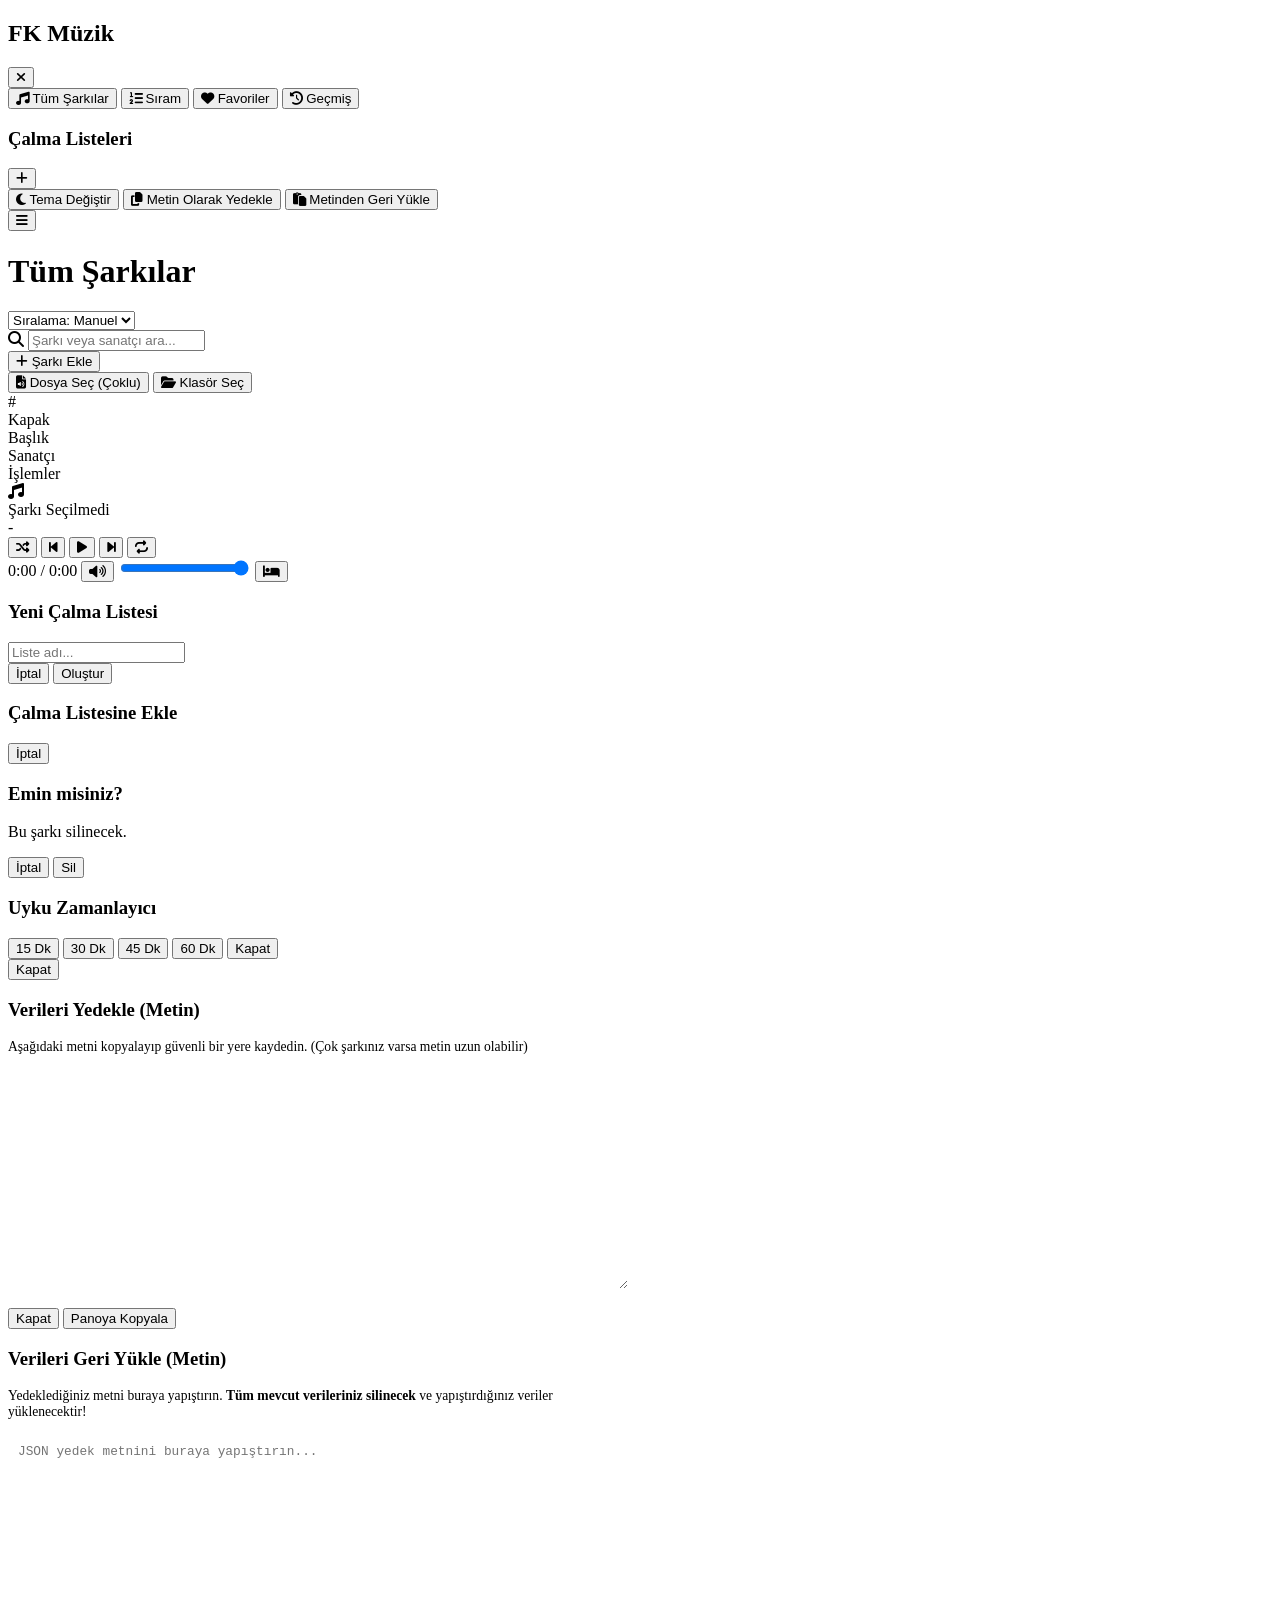
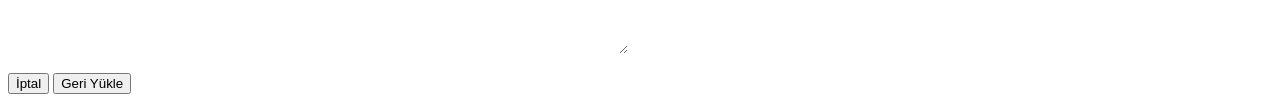
==== commit 0be736c5: "index Ana İndex.html" ====
--- a/index.html
+++ b/index.html
@@ -4,1337 +4,206 @@
     <meta charset="UTF-8">
     <meta name="viewport" content="width=device-width, initial-scale=1.0, maximum-scale=1.0, user-scalable=no, viewport-fit=cover">
     <title>FK Müzik</title>
-    <!-- Google Fonts -->
-    <link href="https://fonts.googleapis.com/css2?family=Inter:wght@300;400;500;600;700&display=swap" rel="stylesheet">
-    <!-- FontAwesome Icons -->
+    <!-- Google Fonts: Inter -->
+    <link rel="preconnect" href="https://fonts.googleapis.com">
+    <link rel="preconnect" href="https://fonts.gstatic.com" crossorigin>
+    <link href="https://fonts.googleapis.com/css2?family=Inter:wght@400;500;600;700&display=swap" rel="stylesheet">
+    <!-- FontAwesome 6 -->
     <link rel="stylesheet" href="https://cdnjs.cloudflare.com/ajax/libs/font-awesome/6.4.0/css/all.min.css">
-    
-    <style>
-        /* CSS Variables & Theme Setup */
-        :root {
-            --bg-color: #0e1310;
-            --sidebar-bg: #121814;
-            --player-bg: rgba(18, 24, 20, 0.85);
-            --card-bg: #18201b;
-            --hover-bg: rgba(255, 255, 255, 0.08);
-            --accent-color: #1DB954;
-            --text-main: #ffffff;
-            --text-muted: #a0a0a0;
-            --border-color: rgba(255, 255, 255, 0.05);
-            --transition: all 0.3s ease;
-        }
-
-        * {
-            margin: 0;
-            padding: 0;
-            box-sizing: border-box;
-            font-family: 'Inter', sans-serif;
-            -webkit-tap-highlight-color: transparent;
-        }
-
-        html, body {
-            margin: 0;
-            padding: 0;
-            width: 100%;
-            height: 100%;
-            overflow: hidden;
-        }
-
-        body {
-            background-color: var(--bg-color);
-            background-image: radial-gradient(circle at 50% 0%, rgba(29, 185, 84, 0.15) 0%, transparent 60%);
-            color: var(--text-main);
-            position: fixed;
-            top: 0;
-            left: 0;
-            right: 0;
-            bottom: 0;
-            display: flex;
-            flex-direction: column;
-        }
-
-        /* Custom Scrollbar */
-        ::-webkit-scrollbar { width: 8px; }
-        ::-webkit-scrollbar-track { background: transparent; }
-        ::-webkit-scrollbar-thumb { background: rgba(255,255,255,0.2); border-radius: 4px; }
-        ::-webkit-scrollbar-thumb:hover { background: rgba(255,255,255,0.3); }
-
-        /* --- Layout --- */
-        .app-container {
-            display: flex;
-            flex: 1;
-            width: 100%;
-            height: 100%;
-            min-height: 0; 
-            overflow: hidden;
-            position: relative;
-        }
-
-        .sidebar-overlay { display: none; }
-
-        /* --- Sidebar --- */
-        .sidebar {
-            width: 260px;
-            background-color: var(--sidebar-bg);
-            border-right: 1px solid var(--border-color);
-            display: flex;
-            flex-direction: column;
-            padding: 24px 16px;
-            z-index: 300;
-            transition: transform 0.3s ease;
-        }
-
-        .brand { font-size: 24px; font-weight: 700; margin-bottom: 30px; padding: 0 12px; display: flex; align-items: center; gap: 12px; }
-        .brand i { color: var(--accent-color); }
-        .nav-menu { list-style: none; margin-bottom: 24px; }
-        .nav-item { padding: 12px; border-radius: 8px; cursor: pointer; display: flex; align-items: center; gap: 16px; color: var(--text-muted); font-weight: 500; transition: var(--transition), transform 0.1s ease; }
-        .nav-item:hover, .nav-item.active { background-color: var(--hover-bg); color: var(--text-main); }
-        .nav-item:active { transform: scale(0.96); opacity: 0.8; }
-        .nav-item.active i { color: var(--accent-color); }
-        .nav-item i { width: 20px; font-size: 18px; text-align: center; }
-
-        .divider { height: 1px; background-color: var(--border-color); margin: 16px 0; }
-
-        .playlist-header { display: flex; justify-content: space-between; align-items: center; padding: 0 12px; margin-bottom: 12px; color: var(--text-muted); font-size: 12px; text-transform: uppercase; letter-spacing: 1px; font-weight: 600; }
-        .add-playlist-btn { background: none; border: none; color: var(--text-muted); cursor: pointer; transition: var(--transition); font-size: 16px; min-width: 44px; min-height: 44px; display: flex; align-items: center; justify-content: center; margin-right: -12px; }
-        .add-playlist-btn:hover { color: var(--text-main); transform: scale(1.1); }
-        .add-playlist-btn:active { transform: scale(0.9); }
-
-        .playlists-container { flex: 1; overflow-y: auto; list-style: none; }
-        .playlist-item { padding: 10px 12px; border-radius: 8px; cursor: pointer; color: var(--text-muted); display: flex; align-items: center; justify-content: space-between; transition: var(--transition), transform 0.1s ease; }
-        .playlist-item:hover { background-color: var(--hover-bg); color: var(--text-main); }
-        .playlist-item:active { transform: scale(0.96); opacity: 0.8; }
-        .playlist-item span { overflow: hidden; text-overflow: ellipsis; white-space: nowrap; width: 80%; }
+    <link rel="stylesheet" href="style.css">
+</head>
+<body data-theme="dark">
+
+    <div id="toast" class="toast hidden"></div>
+
+    <!-- Gizli Dosya Yükleme Inputları -->
+    <input type="file" id="file-upload" accept="audio/*" multiple style="display:none;">
+    <input type="file" id="folder-upload" webkitdirectory directory multiple style="display:none;">
+    <input type="file" id="cover-upload" accept="image/png, image/jpeg" style="display:none;">
+
+    <!-- Overlay -->
+    <div id="overlay" class="overlay"></div>
+
+    <!-- Yan Menü (Sidebar) -->
+    <nav id="sidebar" class="sidebar">
+        <div class="sidebar-header">
+            <h2>FK Müzik</h2>
+            <button id="close-sidebar" class="icon-btn"><i class="fa-solid fa-xmark"></i></button>
+        </div>
+        <div class="sidebar-menu">
+            <button class="menu-item active" data-view="all"><i class="fa-solid fa-music"></i> Tüm Şarkılar</button>
+            <button class="menu-item" data-view="queue"><i class="fa-solid fa-list-ol"></i> Sıram</button>
+            <button class="menu-item" data-view="favorites"><i class="fa-solid fa-heart"></i> Favoriler</button>
+            <button class="menu-item" data-view="history"><i class="fa-solid fa-clock-rotate-left"></i> Geçmiş</button>
+            
+            <div class="menu-divider"></div>
+            
+            <div class="playlists-header">
+                <h3>Çalma Listeleri</h3>
+                <button id="btn-create-playlist" class="icon-btn"><i class="fa-solid fa-plus"></i></button>
+            </div>
+            <div id="playlists-container" class="playlists-list"></div>
+
+            <div class="menu-divider"></div>
+            
+            <button class="menu-item" id="btn-theme-toggle"><i class="fa-solid fa-moon"></i> Tema Değiştir</button>
+            <button class="menu-item" id="btn-text-backup"><i class="fa-solid fa-copy"></i> Metin Olarak Yedekle</button>
+            <button class="menu-item" id="btn-text-restore"><i class="fa-solid fa-paste"></i> Metinden Geri Yükle</button>
+        </div>
+    </nav>
+
+    <!-- Ana Konteyner -->
+    <div id="app-container">
+        <header class="app-header">
+            <div class="header-left">
+                <button id="btn-menu" class="icon-btn"><i class="fa-solid fa-bars"></i></button>
+                <h1 id="view-title">Tüm Şarkılar</h1>
+            </div>
+            <div class="header-right">
+                <select id="sort-select" class="sort-select">
+                    <option value="manual">Sıralama: Manuel</option>
+                    <option value="az">Sıralama: A-Z</option>
+                    <option value="za">Sıralama: Z-A</option>
+                </select>
+                <div class="search-box hide-mobile">
+                    <i class="fa-solid fa-magnifying-glass"></i>
+                    <input type="text" id="search-input" placeholder="Şarkı veya sanatçı ara...">
+                </div>
+                <div class="upload-dropdown">
+                    <button id="btn-upload-menu" class="primary-btn"><i class="fa-solid fa-plus"></i> <span class="hide-mobile">Şarkı Ekle</span></button>
+                    <div id="upload-options" class="dropdown-content">
+                        <button id="btn-add-files"><i class="fa-solid fa-file-audio"></i> Dosya Seç (Çoklu)</button>
+                        <button id="btn-add-folder"><i class="fa-solid fa-folder-open"></i> Klasör Seç</button>
+                    </div>
+                </div>
+            </div>
+        </header>
         
-        .playlist-actions { display: none; gap: 8px; }
-        .playlist-item:hover .playlist-actions { display: flex; }
-        .playlist-actions i { font-size: 14px; cursor: pointer; transition: 0.2s; padding: 10px; margin: -10px; }
-        .playlist-actions i:hover { color: var(--accent-color); }
-        .playlist-actions i.fa-trash:hover { color: #ff4d4d; }
-
-        .storage-box { background-color: var(--card-bg); border: 1px solid var(--border-color); border-radius: 12px; padding: 16px; margin-top: auto; flex-shrink: 0; }
-        .storage-header { display: flex; justify-content: space-between; font-size: 12px; font-weight: 600; margin-bottom: 8px; }
-        .storage-bar-bg { width: 100%; height: 6px; background-color: rgba(255,255,255,0.1); border-radius: 3px; overflow: hidden; }
-        .storage-bar-fill { height: 100%; background-color: var(--accent-color); width: 0%; transition: width 0.3s ease; }
-        .storage-text { font-size: 11px; color: var(--text-muted); margin-top: 8px; display: block; text-align: center; }
-
-        /* --- Main Content --- */
-        .main-content { flex: 1; display: flex; flex-direction: column; overflow: hidden; position: relative; }
-        .top-bar { height: 70px; display: flex; align-items: center; justify-content: space-between; padding: 0 32px; background: rgba(14, 19, 16, 0.8); backdrop-filter: blur(10px); position: sticky; top: 0; z-index: 10; }
-        .header-title { font-size: 24px; font-weight: 700; }
-        .header-actions { display: flex; gap: 12px; align-items: center; }
-
-        .btn-batch { background-color: rgba(255, 255, 255, 0.1); color: var(--text-main); border: 1px solid var(--border-color); padding: 10px 20px; border-radius: 20px; font-weight: 600; cursor: pointer; display: flex; align-items: center; gap: 8px; transition: var(--transition), transform 0.1s ease; }
-        .btn-batch:hover { background-color: rgba(255, 255, 255, 0.15); transform: scale(1.05); }
-        .btn-batch:active { transform: scale(0.95); opacity: 0.9; }
-
-        .btn-upload { background-color: var(--accent-color); color: #000; border: none; padding: 10px 20px; border-radius: 20px; font-weight: 600; cursor: pointer; display: flex; align-items: center; gap: 8px; transition: var(--transition), transform 0.1s ease; }
-        .btn-upload:hover { transform: scale(1.05); background-color: #1ed760; }
-        .btn-upload:active { transform: scale(0.95); opacity: 0.9; }
-        
-        .hidden-input { display: none; }
-
-        .mobile-menu-btn { display: none; font-size: 24px; background: none; border: none; color: var(--text-main); cursor: pointer; min-width: 44px; min-height: 44px; align-items: center; justify-content: center; transition: transform 0.1s ease; }
-        .mobile-menu-btn:active { transform: scale(0.9); opacity: 0.7; }
-
-        .song-list-container { flex: 1; padding: 20px 32px; overflow-y: auto; }
-        /* Adjusted Grid for Swap Icon */
-        .song-list-header { display: grid; grid-template-columns: 40px 50px 2fr 1.5fr 100px; padding: 10px 16px; border-bottom: 1px solid var(--border-color); color: var(--text-muted); font-size: 12px; text-transform: uppercase; letter-spacing: 1px; margin-bottom: 10px; }
-        .song-item { display: grid; grid-template-columns: 40px 50px 2fr 1.5fr 100px; align-items: center; padding: 12px 16px; border-radius: 8px; transition: var(--transition), transform 0.1s ease; cursor: pointer; }
-        .song-item:hover { background-color: var(--hover-bg); }
-        .song-item:active { transform: scale(0.98); background-color: var(--hover-bg); }
-        .song-item.playing { color: var(--accent-color); }
-        
-        .swap-icon { color: var(--text-muted); cursor: pointer; font-size: 14px; transition: 0.2s; display: flex; align-items: center; justify-content: center; }
-        .swap-icon:hover { color: var(--text-main); }
-        .swap-icon.active-swap { color: var(--accent-color); transform: scale(1.2); }
-
-        .song-num { color: var(--text-muted); font-size: 14px; }
-        .song-item:hover .song-num { display: none; }
-        .song-item:hover .song-play-icon { display: block; }
-        .song-play-icon { display: none; color: var(--text-main); font-size: 14px; }
-        .song-item.playing .song-num { display: none; }
-        .song-item.playing .song-play-icon { display: block; color: var(--accent-color); }
-
-        .song-title-col { display: flex; flex-direction: column; overflow: hidden; }
-        .song-title { font-weight: 500; text-overflow: ellipsis; white-space: nowrap; overflow: hidden; }
-        .song-artist-sub { font-size: 12px; color: var(--text-muted); margin-top: 4px; display: none; }
-        .song-artist { color: var(--text-muted); font-size: 14px; text-overflow: ellipsis; white-space: nowrap; overflow: hidden; }
-
-        .song-actions { display: flex; gap: 16px; opacity: 0; transition: var(--transition); justify-content: flex-end;}
-        .song-item:hover .song-actions { opacity: 1; }
-        .song-actions i { color: var(--text-muted); transition: 0.2s; padding: 12px; margin: -12px; }
-        .song-actions i:hover { color: var(--text-main); }
-        .song-actions i.active { color: var(--accent-color); }
-        .song-actions i.fa-trash:hover { color: #ff4d4d; }
-
-        .empty-state { display: flex; flex-direction: column; align-items: center; justify-content: center; height: 100%; color: var(--text-muted); text-align: center; }
-        .empty-state i { font-size: 64px; margin-bottom: 20px; color: rgba(29, 185, 84, 0.5); text-shadow: 0 0 20px rgba(29, 185, 84, 0.3); }
-        .empty-state h3 { font-size: 24px; color: var(--text-main); margin-bottom: 10px; }
-        .empty-state p { max-width: 400px; line-height: 1.5; }
-        
-        /* --- Player Bar --- */
-        .player-bar { background-color: var(--player-bg); backdrop-filter: blur(15px); border-top: 1px solid var(--border-color); display: flex; align-items: center; justify-content: space-between; padding: 16px 24px; position: relative; z-index: 200; flex-shrink: 0; }
-        .now-playing { width: 30%; display: flex; align-items: center; gap: 16px; }
-        .album-art { width: 56px; height: 56px; background-color: var(--card-bg); border-radius: 8px; display: flex; align-items: center; justify-content: center; color: var(--text-muted); font-size: 24px; flex-shrink: 0; }
-        .track-info { display: flex; flex-direction: column; overflow: hidden; }
-        .track-title { font-weight: 600; font-size: 14px; white-space: nowrap; overflow: hidden; text-overflow: ellipsis; }
-        .track-artist { font-size: 12px; color: var(--text-muted); margin-top: 4px; white-space: nowrap; overflow: hidden; text-overflow: ellipsis; }
-
-        .player-controls-container { width: 40%; display: flex; flex-direction: column; align-items: center; }
-        .player-controls { display: flex; align-items: center; gap: 16px; margin-bottom: 8px; }
-        .control-btn { background: none; border: none; color: var(--text-muted); font-size: 16px; cursor: pointer; transition: var(--transition), transform 0.1s ease; min-width: 44px; min-height: 44px; display: flex; align-items: center; justify-content: center; position: relative; }
-        .control-btn:hover { color: var(--text-main); }
-        .control-btn:active { transform: scale(0.9); opacity: 0.7; }
-        .control-btn.active { color: var(--accent-color); }
-        .play-btn { width: 50px; height: 50px; border-radius: 50%; background-color: var(--text-main); color: var(--bg-color); display: flex; align-items: center; justify-content: center; font-size: 20px; transition: var(--transition), transform 0.1s ease; }
-        .play-btn:hover { transform: scale(1.05); background-color: var(--accent-color); color: #000; }
-        .play-btn:active { transform: scale(0.92); }
-
-        .progress-container { width: 100%; display: flex; align-items: center; gap: 10px; font-size: 11px; color: var(--text-muted); }
-        input[type="range"] { -webkit-appearance: none; width: 100%; height: 4px; background: rgba(255, 255, 255, 0.2); border-radius: 2px; outline: none; cursor: pointer; border-top: 15px solid transparent; border-bottom: 15px solid transparent; background-clip: padding-box; }
-        input[type="range"]::-webkit-slider-thumb { -webkit-appearance: none; width: 16px; height: 16px; border-radius: 50%; background: var(--text-main); opacity: 1; margin-top: -6px; transition: transform 0.2s; }
-        input[type="range"]:active::-webkit-slider-thumb { transform: scale(1.3); }
-        input[type="range"]::-webkit-slider-runnable-track { height: 4px; border-radius: 2px; }
-
-        .extra-controls { width: 30%; display: flex; justify-content: flex-end; align-items: center; gap: 4px; }
-        .volume-slider { width: 100px; margin-left: 8px; }
-
-        /* Modals & Dropdowns */
-        .modal-overlay { position: fixed; top: 0; left: 0; right: 0; bottom: 0; background: rgba(0,0,0,0.7); backdrop-filter: blur(5px); display: none; align-items: center; justify-content: center; z-index: 1000; }
-        .modal { background-color: var(--card-bg); border-radius: 12px; padding: 24px; width: 90%; max-width: 400px; border: 1px solid var(--border-color); max-height: 80vh; display: flex; flex-direction: column; }
-        .modal h2 { margin-bottom: 16px; font-size: 20px; flex-shrink: 0; }
-        .modal input[type="text"] { width: 100%; padding: 12px; border-radius: 6px; border: 1px solid var(--border-color); background: rgba(0,0,0,0.2); color: white; margin-bottom: 20px; outline: none; flex-shrink: 0; }
-        .modal input[type="text"]:focus { border-color: var(--accent-color); }
-        .modal-actions { display: flex; justify-content: flex-end; gap: 12px; flex-shrink: 0; margin-top: 16px; }
-        .btn-cancel { background: transparent; color: var(--text-main); border: none; padding: 8px 16px; cursor: pointer; border-radius: 4px; min-height: 44px;}
-        .btn-confirm { background: var(--accent-color); color: #000; border: none; padding: 8px 16px; cursor: pointer; border-radius: 4px; font-weight: 600; min-height: 44px;}
-
-        .dropdown { position: relative; display: inline-block; }
-        .dropdown-content { display: none; position: absolute; right: 0; bottom: 100%; min-width: 160px; background-color: var(--card-bg); box-shadow: 0 8px 16px rgba(0,0,0,0.5); z-index: 10; border-radius: 8px; border: 1px solid var(--border-color); padding: 8px 0; }
-        .dropdown-content a { color: var(--text-main); padding: 12px 16px; text-decoration: none; display: block; font-size: 14px; }
-        .dropdown-content a:hover { background-color: var(--hover-bg); }
-        .dropdown:hover .dropdown-content { display: block; }
-
-        /* Queue List specific styles */
-        .queue-list-container { flex: 1; overflow-y: auto; list-style: none; margin: 0 -10px; padding: 0 10px; }
-        .queue-item { display: flex; justify-content: space-between; align-items: center; padding: 12px 10px; border-bottom: 1px solid var(--border-color); }
-        .queue-item:last-child { border-bottom: none; }
-        .queue-item-info { flex: 1; overflow: hidden; display: flex; flex-direction: column; margin-right: 12px; }
-        .queue-item-title { font-size: 14px; white-space: nowrap; text-overflow: ellipsis; overflow: hidden; font-weight: 500;}
-        .queue-item-artist { font-size: 12px; color: var(--text-muted); white-space: nowrap; text-overflow: ellipsis; overflow: hidden; margin-top: 4px;}
-        .queue-item-actions { display: flex; gap: 12px; align-items: center; }
-        .queue-item-actions button { background: none; border: none; color: var(--text-muted); cursor: pointer; font-size: 14px; transition: 0.2s; }
-        .queue-item-actions button:hover { color: var(--text-main); }
-        .queue-item-actions button.text-danger:hover { color: #ff4d4d; }
-
-        #sleep-timer-text { font-size: 10px; font-weight: 600; position: absolute; top: 0px; right: 0px; background: var(--accent-color); color: #000; padding: 2px 4px; border-radius: 4px; display: none; }
-
-        /* Responsive Design */
-        @media (max-width: 768px) {
-            .sidebar-overlay { display: block; position: fixed; top: 0; left: 0; right: 0; bottom: 0; background: rgba(0, 0, 0, 0.6); backdrop-filter: blur(3px); z-index: 250; opacity: 0; visibility: hidden; transition: opacity 0.3s ease, visibility 0.3s ease; }
-            .sidebar-overlay.active { opacity: 1; visibility: visible; }
-            .sidebar { position: fixed; left: 0; top: 0; bottom: 0; transform: translateX(-100%); z-index: 300; }
-            .sidebar.open { transform: translateX(0); box-shadow: 5px 0 15px rgba(0,0,0,0.5); }
-            .mobile-menu-btn { display: flex; }
-            .song-list-header { display: none; }
-            .song-item { grid-template-columns: 30px 40px 1fr 40px; padding: 12px 0; border-bottom: 1px solid rgba(255,255,255,0.05); }
-            .song-artist { display: none; }
-            .song-artist-sub { display: block; }
-            .song-actions { opacity: 1; }
-            .player-bar { padding: 12px; flex-direction: column; }
-            .now-playing { width: 100%; margin-top: 4px; margin-bottom: 12px; justify-content: flex-start; }
-            .player-controls-container { width: 100%; }
-            .extra-controls { display: none; } /* Could be restructured for mobile if needed */
-            .top-bar { padding: 0 16px; }
-            .song-list-container { padding: 10px 16px; }
-            .header-actions { gap: 8px; }
-            .btn-batch span, .btn-upload span { display: none; }
-        }
-    </style>
-</head>
-<body>
-
-    <div class="app-container">
-        <!-- Sidebar Backdrop/Overlay for Mobile -->
-        <div class="sidebar-overlay" id="sidebar-overlay" onclick="app.closeSidebar()"></div>
-
-        <!-- Sidebar -->
-        <aside class="sidebar" id="sidebar">
-            <div class="brand">
-                <i class="fa-solid fa-music"></i> FK Müzik
-            </div>
-
-            <ul class="nav-menu">
-                <li class="nav-item active" data-view="all" onclick="app.loadView('all')">
-                    <i class="fa-solid fa-house"></i> Tüm Şarkılar
-                </li>
-                <li class="nav-item" data-view="favorites" onclick="app.loadView('favorites')">
-                    <i class="fa-solid fa-heart"></i> Favoriler
-                </li>
-            </ul>
-
-            <div class="divider"></div>
-
-            <div class="playlist-header">
-                Kustom Playlist
-                <button class="add-playlist-btn" onclick="app.showPlaylistModal()" title="Yeni Liste Ekle">
-                    <i class="fa-solid fa-plus"></i>
-                </button>
-            </div>
-
-            <ul class="playlists-container" id="custom-playlists">
-                <!-- Playlists injected via JS -->
-            </ul>
-
-            <div class="storage-box">
-                <div class="storage-header">
-                    <span>Depolama Alanı</span>
-                    <span id="storage-percentage">0%</span>
-                </div>
-                <div class="storage-bar-bg">
-                    <div class="storage-bar-fill" id="storage-bar"></div>
-                </div>
-                <span class="storage-text" id="storage-text">Hesaplanıyor...</span>
-            </div>
-        </aside>
-
-        <!-- Main Content -->
-        <main class="main-content">
-            <header class="top-bar">
-                <button class="mobile-menu-btn" onclick="app.toggleSidebar()">
-                    <i class="fa-solid fa-bars"></i>
-                </button>
-                <h1 class="header-title" id="view-title">Tüm Şarkılar</h1>
-                
-                <div class="header-actions">
-                    <!-- NEW BATCH/FOLDER UPLOAD -->
-                    <input type="file" id="batch-input" class="hidden-input" webkitdirectory directory multiple accept="audio/*">
-                    <button class="btn-batch" onclick="document.getElementById('batch-input').click()" title="Toplu/Klasör Ekle">
-                        <i class="fa-solid fa-folder-plus"></i> <span>Klasör Ekle</span>
-                    </button>
-
-                    <!-- EXISTING SINGLE/MULTIPLE UPLOAD -->
-                    <input type="file" id="file-input" class="hidden-input" multiple accept="audio/*">
-                    <button class="btn-upload" onclick="document.getElementById('file-input').click()" title="Şarkı Ekle">
-                        <i class="fa-solid fa-upload"></i> <span>Şarkı Ekle</span>
-                    </button>
-                </div>
-            </header>
-
-            <div class="song-list-container">
-                <div class="song-list-header" id="list-header">
-                    <div></div> <!-- Swap Icon Column -->
-                    <div>#</div>
-                    <div>Başlık</div>
-                    <div>Sanatçı</div>
-                    <div style="text-align: right;">İşlemler</div>
-                </div>
-                <div id="song-list">
-                    <!-- Songs injected via JS -->
-                </div>
-            </div>
+        <!-- Mobil için arama çubuğu -->
+        <div class="mobile-search-bar" style="padding: 10px 20px; background: var(--bg); display: none;">
+            <div class="search-box" style="width: 100%;">
+                <i class="fa-solid fa-magnifying-glass"></i>
+                <input type="text" id="search-input-mobile" placeholder="Şarkı veya sanatçı ara..." style="width: 100%;">
+            </div>
+        </div>
+
+        <main id="main-content">
+            <div class="list-header hide-mobile">
+                <div>#</div>
+                <div>Kapak</div>
+                <div>Başlık</div>
+                <div>Sanatçı</div>
+                <div>İşlemler</div>
+            </div>
+            <div id="song-list" class="song-list"></div>
         </main>
-    </div>
-
-    <!-- Bottom Player Bar -->
-    <footer class="player-bar">
-        <div class="now-playing">
-            <div class="album-art"><i class="fa-solid fa-music"></i></div>
-            <div class="track-info">
-                <span class="track-title" id="player-title">[Hiçbir şarkı çalmıyor]</span>
-                <span class="track-artist" id="player-artist">[Sanatçı Bilgisi Yok]</span>
-            </div>
-        </div>
-
-        <div class="player-controls-container">
+
+        <footer class="player-bar">
+            <div class="progress-container" id="progress-container">
+                <div class="progress-bar" id="progress-bar"></div>
+            </div>
             <div class="player-controls">
-                <button class="control-btn" id="btn-shuffle" onclick="app.toggleShuffle()"><i class="fa-solid fa-shuffle"></i></button>
-                <button class="control-btn" onclick="app.playPrev()"><i class="fa-solid fa-backward-step"></i></button>
-                <button class="play-btn" id="btn-play" onclick="app.togglePlay()"><i class="fa-solid fa-play"></i></button>
-                <button class="control-btn" onclick="app.playNext()"><i class="fa-solid fa-forward-step"></i></button>
-                <button class="control-btn" id="btn-repeat" onclick="app.toggleRepeat()"><i class="fa-solid fa-repeat"></i></button>
-            </div>
-            <div class="progress-container">
-                <span id="time-current">0:00</span>
-                <input type="range" id="progress-bar" value="0" min="0" max="100">
-                <span id="time-total">0:00</span>
-            </div>
-        </div>
-
-        <div class="extra-controls">
-            <!-- Sleep Timer Dropdown -->
-            <div class="dropdown">
-                <button class="control-btn" title="Uyku Zamanlayıcısı">
-                    <i class="fa-solid fa-clock"></i>
-                    <span id="sleep-timer-text"></span>
-                </button>
-                <div class="dropdown-content" style="bottom: 100%; top: auto; right: 0; min-width: 140px;">
-                    <a href="#" onclick="app.setSleepTimer(15, event)">15 Dakika</a>
-                    <a href="#" onclick="app.setSleepTimer(30, event)">30 Dakika</a>
-                    <a href="#" onclick="app.setSleepTimer(60, event)">1 Saat</a>
-                    <a href="#" onclick="app.setSleepTimer(120, event)">2 Saat</a>
-                    <a href="#" onclick="app.setSleepTimer(0, event)">İptal</a>
-                </div>
-            </div>
-
-            <!-- Queue Modal Button -->
-            <button class="control-btn" title="Sıra (Queue)" onclick="app.showQueueModal()">
-                <i class="fa-solid fa-list-ul"></i>
-            </button>
-
-            <!-- Volume -->
-            <button class="control-btn" onclick="app.toggleMute()">
-                <i class="fa-solid fa-volume-high" id="mute-icon"></i>
-            </button>
-            <input type="range" class="volume-slider" id="volume-slider" value="100" min="0" max="100">
-        </div>
-    </footer>
-
-    <!-- Playlist Modal -->
-    <div class="modal-overlay" id="playlist-modal">
-        <div class="modal">
-            <h2>Yeni Liste Ekle</h2>
-            <input type="text" id="playlist-name-input" placeholder="Liste Adı...">
-            <div class="modal-actions">
-                <button class="btn-cancel" onclick="app.closePlaylistModal()">İptal</button>
-                <button class="btn-confirm" onclick="app.createPlaylist()">Oluştur</button>
-            </div>
-        </div>
-    </div>
-
-    <!-- Queue Modal -->
-    <div class="modal-overlay" id="queue-modal">
-        <div class="modal" style="height: 60vh;">
-            <h2>Çalma Sırası</h2>
-            <ul class="queue-list-container" id="queue-list">
-                <!-- Queue items injected via JS -->
-            </ul>
-            <div class="modal-actions">
-                <button class="btn-confirm" onclick="document.getElementById('queue-modal').style.display = 'none';">Kapat</button>
-            </div>
-        </div>
-    </div>
-
-    <!-- Batch Progress Modal -->
-    <div class="modal-overlay" id="batch-progress-modal">
-        <div class="modal" style="text-align: center;">
-            <h2 style="margin-bottom: 24px;">Şarkılar İçe Aktarılıyor...</h2>
-            <div class="storage-bar-bg" style="height: 10px; border-radius: 5px; margin-bottom: 16px;">
-                <div class="storage-bar-fill" id="batch-progress-bar" style="width: 0%; transition: width 0.1s linear;"></div>
-            </div>
-            <div style="color: var(--text-muted); font-size: 14px; font-weight: 500;" id="batch-progress-text">0 / 0 işlendi</div>
-        </div>
-    </div>
-
-    <!-- Scripts -->
-    <script>
-        /**
-         * FK Müzik - Main Application Logic
-         */
-        const app = {
-            dbName: 'FKMuzikDB',
-            dbVersion: 1,
-            db: null,
-            audio: new Audio(),
-            
-            // State
-            songs: [],
-            playlists: [],
-            currentView: 'all', 
-            currentQueue: [], // The main list being viewed
-            userQueue: [], // The custom "Up Next" queue
-            currentSongIndex: -1,
-            currentPlayingSongId: null, // Track by ID to support queue correctly
-            isPlaying: false,
-            isShuffle: false,
-            repeatMode: 0, 
-            isDraggingProgress: false,
-            currentObjectUrl: null,
-            swapSourceIndex: -1, // For song reordering
-            
-            // Sleep Timer State
-            sleepTimerInterval: null,
-            sleepEndTime: 0,
-
-            // DOM Elements
-            els: {
-                songList: document.getElementById('song-list'),
-                viewTitle: document.getElementById('view-title'),
-                listHeader: document.getElementById('list-header'),
-                customPlaylists: document.getElementById('custom-playlists'),
-                
-                // Player
-                playerTitle: document.getElementById('player-title'),
-                playerArtist: document.getElementById('player-artist'),
-                btnPlay: document.getElementById('btn-play'),
-                btnShuffle: document.getElementById('btn-shuffle'),
-                btnRepeat: document.getElementById('btn-repeat'),
-                timeCurrent: document.getElementById('time-current'),
-                timeTotal: document.getElementById('time-total'),
-                progressBar: document.getElementById('progress-bar'),
-                volumeSlider: document.getElementById('volume-slider'),
-                muteIcon: document.getElementById('mute-icon'),
-                sleepTimerText: document.getElementById('sleep-timer-text'),
-                
-                // Storage
-                storageText: document.getElementById('storage-text'),
-                storageBar: document.getElementById('storage-bar'),
-                storagePercentage: document.getElementById('storage-percentage'),
-
-                // Queue
-                queueList: document.getElementById('queue-list'),
-
-                // Batch Progress
-                batchProgressModal: document.getElementById('batch-progress-modal'),
-                batchProgressBar: document.getElementById('batch-progress-bar'),
-                batchProgressText: document.getElementById('batch-progress-text')
-            },
-
-            // --- 1. Initialization ---
-            init: async function() {
-                try {
-                    await this.initDB();
-                    this.setupEventListeners();
-                    await this.loadData();
-                    this.loadView('all');
-                    this.updateStorageUI();
-                } catch (err) {
-                    console.error("Uygulama başlatılırken hata:", err);
-                    alert("Veritabanı başlatılamadı. Gizli sekme kullanıyorsanız IndexedDB desteklenmeyebilir.");
-                }
-            },
-
-            initDB: function() {
-                return new Promise((resolve, reject) => {
-                    const request = indexedDB.open(this.dbName, this.dbVersion);
-                    
-                    request.onupgradeneeded = (e) => {
-                        const db = e.target.result;
-                        if (!db.objectStoreNames.contains('songs')) {
-                            db.createObjectStore('songs', { keyPath: 'id' });
-                        }
-                        if (!db.objectStoreNames.contains('playlists')) {
-                            db.createObjectStore('playlists', { keyPath: 'id' });
-                        }
-                    };
-
-                    request.onsuccess = (e) => {
-                        this.db = e.target.result;
-                        resolve(this.db);
-                    };
-
-                    request.onerror = (e) => {
-                        reject(e.target.error);
-                    };
-                });
-            },
-
-            loadData: async function() {
-                this.songs = await this.dbGetAll('songs');
-                this.playlists = await this.dbGetAll('playlists');
-                
-                if (!this.playlists.find(p => p.id === 'favorites')) {
-                    await this.dbPut('playlists', { id: 'favorites', name: 'Favoriler', songIds: [] });
-                    this.playlists = await this.dbGetAll('playlists');
-                }
-                
-                this.renderSidebarPlaylists();
-            },
-
-            dbGetAll: function(storeName) {
-                return new Promise((resolve, reject) => {
-                    const tx = this.db.transaction(storeName, 'readonly');
-                    const store = tx.objectStore(storeName);
-                    const request = store.getAll();
-                    request.onsuccess = () => resolve(request.result);
-                    request.onerror = () => reject(request.error);
-                });
-            },
-
-            dbPut: function(storeName, data) {
-                return new Promise((resolve, reject) => {
-                    const tx = this.db.transaction(storeName, 'readwrite');
-                    const store = tx.objectStore(storeName);
-                    const request = store.put(data);
-                    request.onsuccess = () => resolve(request.result);
-                    request.onerror = () => reject(request.error);
-                });
-            },
-
-            dbDelete: function(storeName, id) {
-                return new Promise((resolve, reject) => {
-                    const tx = this.db.transaction(storeName, 'readwrite');
-                    const store = tx.objectStore(storeName);
-                    const request = store.delete(id);
-                    request.onsuccess = () => resolve();
-                    request.onerror = () => reject(request.error);
-                });
-            },
-
-            dbClear: function(storeName) {
-                return new Promise((resolve, reject) => {
-                    const tx = this.db.transaction(storeName, 'readwrite');
-                    const store = tx.objectStore(storeName);
-                    const request = store.clear();
-                    request.onsuccess = () => resolve();
-                    request.onerror = () => reject(request.error);
-                });
-            },
-
-            // --- 3. Event Listeners ---
-            setupEventListeners: function() {
-                document.getElementById('file-input').addEventListener('change', (e) => this.handleFileUpload(e));
-                document.getElementById('batch-input').addEventListener('change', (e) => this.handleBatchImport(e));
-
-                this.audio.addEventListener('timeupdate', () => this.updateProgress());
-                this.audio.addEventListener('ended', () => this.handleSongEnd());
-                this.audio.addEventListener('loadedmetadata', () => {
-                    this.els.timeTotal.innerText = this.formatTime(this.audio.duration);
-                    this.els.progressBar.max = Math.floor(this.audio.duration);
-                    this.updateMediaSessionPosition(); 
-                });
-
-                this.els.progressBar.addEventListener('input', () => {
-                    this.isDraggingProgress = true;
-                    this.els.timeCurrent.innerText = this.formatTime(this.els.progressBar.value);
-                });
-                this.els.progressBar.addEventListener('change', () => {
-                    this.audio.currentTime = this.els.progressBar.value;
-                    this.isDraggingProgress = false;
-                    this.updateMediaSessionPosition(); 
-                });
-
-                this.els.volumeSlider.addEventListener('input', (e) => {
-                    this.audio.volume = e.target.value / 100;
-                    this.updateVolumeIcon();
-                });
-
-                this.setupMediaSessionHandlers();
-            },
-
-            setupMediaSessionHandlers: function() {
-                if ('mediaSession' in navigator) {
-                    navigator.mediaSession.setActionHandler('play', () => { if (!this.isPlaying) this.togglePlay(); });
-                    navigator.mediaSession.setActionHandler('pause', () => { if (this.isPlaying) this.togglePlay(); });
-                    navigator.mediaSession.setActionHandler('previoustrack', () => this.playPrev());
-                    navigator.mediaSession.setActionHandler('nexttrack', () => this.playNext());
-                    navigator.mediaSession.setActionHandler('seekto', (details) => {
-                        if (details.fastSeek && 'fastSeek' in this.audio) { this.audio.fastSeek(details.seekTime); } 
-                        else { this.audio.currentTime = details.seekTime; }
-                        this.updateProgress();
-                        this.updateMediaSessionPosition();
-                    });
-                }
-            },
-
-            updateMediaSessionMetadata: function(song) {
-                if ('mediaSession' in navigator) {
-                    navigator.mediaSession.metadata = new MediaMetadata({
-                        title: song.title,
-                        artist: song.artist,
-                        album: 'FK Müzik',
-                        artwork: [{ src: 'https://ui-avatars.com/api/?name=FK&background=1DB954&color=fff&size=512', sizes: '512x512', type: 'image/png' }]
-                    });
-                    navigator.mediaSession.playbackState = 'playing';
-                }
-            },
-
-            updateMediaSessionPosition: function() {
-                if ('mediaSession' in navigator && 'setPositionState' in navigator.mediaSession) {
-                    try {
-                        navigator.mediaSession.setPositionState({
-                            duration: this.audio.duration || 0,
-                            playbackRate: this.audio.playbackRate || 1,
-                            position: this.audio.currentTime || 0
-                        });
-                    } catch (e) { }
-                }
-            },
-
-            clearMediaSession: function() {
-                if ('mediaSession' in navigator) {
-                    navigator.mediaSession.metadata = null;
-                    navigator.mediaSession.playbackState = 'none';
-                }
-            },
-
-            // --- Upload & Import ---
-            handleFileUpload: async function(e) {
-                const files = e.target.files;
-                if (!files || files.length === 0) return;
-
-                let addedCount = 0;
-                for (let file of files) {
-                    if (file.type.startsWith('audio/')) {
-                        const metadata = this.parseFilename(file.name);
-                        const newSong = {
-                            id: 'song_' + Date.now() + '_' + Math.random().toString(36).substr(2, 5),
-                            title: metadata.title,
-                            artist: metadata.artist,
-                            blob: file,
-                            addedAt: Date.now()
-                        };
-                        await this.dbPut('songs', newSong);
-                        this.songs.push(newSong);
-                        addedCount++;
-                    }
-                }
-
-                if (addedCount > 0) {
-                    e.target.value = ''; 
-                    this.updateStorageUI();
-                    if (this.currentView === 'all') this.loadView('all');
-                }
-            },
-
-            handleBatchImport: async function(e) {
-                const files = Array.from(e.target.files).filter(f => f.type.startsWith('audio/'));
-                if (files.length === 0) return;
-
-                this.els.batchProgressBar.style.width = '0%';
-                this.els.batchProgressText.innerText = `0 / ${files.length} işlendi`;
-                this.els.batchProgressModal.style.display = 'flex';
-                
-                let successCount = 0;
-                let failCount = 0;
-                const total = files.length;
-                let localMetadataCatalog = JSON.parse(localStorage.getItem('fk_music_metadata') || '[]');
-
-                for (let i = 0; i < total; i++) {
-                    const file = files[i];
-                    try {
-                        const metadata = this.parseFilename(file.name);
-                        const newSong = {
-                            id: 'song_batch_' + Date.now() + '_' + Math.random().toString(36).substr(2, 5),
-                            title: metadata.title,
-                            artist: metadata.artist,
-                            blob: file,
-                            addedAt: Date.now()
-                        };
-                        
-                        await this.dbPut('songs', newSong);
-                        this.songs.push(newSong);
-                        
-                        localMetadataCatalog.push({
-                            id: newSong.id,
-                            title: newSong.title,
-                            artist: newSong.artist,
-                            addedAt: newSong.addedAt
-                        });
-                        
-                        successCount++;
-                    } catch (err) {
-                        failCount++;
-                    }
-
-                    this.els.batchProgressBar.style.width = `${((i + 1) / total) * 100}%`;
-                    this.els.batchProgressText.innerText = `${i + 1} / ${total} işlendi`;
-                    await new Promise(resolve => setTimeout(resolve, 5));
-                }
-                
-                localStorage.setItem('fk_music_metadata', JSON.stringify(localMetadataCatalog));
-
-                this.els.batchProgressModal.style.display = 'none';
-                e.target.value = ''; 
-                
-                let message = `${successCount} şarkı başarıyla eklendi.`;
-                if (failCount > 0) message += `\n${failCount} şarkı eklenirken hata oluştu!`;
-                alert(message);
-
-                if (successCount > 0) {
-                    this.updateStorageUI();
-                    if (this.currentView === 'all') this.loadView('all');
-                }
-            },
-
-            parseFilename: function(filename) {
-                let name = filename.replace(/\.[^/.]+$/, "");
-                let artist = "Bilinmeyen Sanatçı";
-                let title = name;
-
-                if (name.includes("-")) {
-                    const parts = name.split("-");
-                    artist = parts[0].trim();
-                    title = parts.slice(1).join("-").trim();
-                }
-                return { artist, title };
-            },
-
-            // --- UI Setup ---
-            toggleSidebar: function() {
-                document.getElementById('sidebar').classList.toggle('open');
-                document.getElementById('sidebar-overlay').classList.toggle('active');
-            },
-
-            closeSidebar: function() {
-                document.getElementById('sidebar').classList.remove('open');
-                document.getElementById('sidebar-overlay').classList.remove('active');
-            },
-
-            loadView: function(viewId) {
-                this.currentView = viewId;
-                this.swapSourceIndex = -1; // Reset swap state on view change
-                
-                document.querySelectorAll('.nav-item, .playlist-item').forEach(el => el.classList.remove('active'));
-                const activeEl = document.querySelector(`[data-view="${viewId}"]`);
-                if (activeEl) activeEl.classList.add('active');
-
-                let viewSongs = [];
-                let viewTitleText = "";
-
-                if (viewId === 'all') {
-                    // Reverse sort by addedAt implies higher addedAt = top
-                    viewSongs = [...this.songs].sort((a,b) => b.addedAt - a.addedAt);
-                    viewTitleText = "Tüm Şarkılar";
-                } else {
-                    const playlist = this.playlists.find(p => p.id === viewId);
-                    if (playlist) {
-                        viewTitleText = playlist.name;
-                        // Map using exact order in songIds array
-                        viewSongs = playlist.songIds.map(id => this.songs.find(s => s.id === id)).filter(Boolean);
-                    }
-                }
-
-                this.els.viewTitle.innerText = viewTitleText;
-                this.currentQueue = viewSongs;
-                this.renderSongList(viewSongs);
-                this.closeSidebar();
-            },
-
-            renderSongList: function(songsToRender) {
-                this.els.songList.innerHTML = '';
-
-                if (songsToRender.length === 0) {
-                    this.els.listHeader.style.display = 'none';
-                    this.els.songList.innerHTML = `
-                        <div class="empty-state">
-                            <i class="fa-solid fa-music"></i>
-                            <h3>Müzik Kitaplığın Boş!</h3>
-                            <p>Şarkı eklemek için cihazından bir dosya seç, veya 'Klasör Ekle' özelliği ile toplu olarak albüm yükle.</p>
-                        </div>
-                    `;
-                    return;
-                }
-
-                this.els.listHeader.style.display = 'grid';
-
-                songsToRender.forEach((song, index) => {
-                    const isFav = this.isFavorite(song.id);
-                    const isCurrentPlaying = (this.currentPlayingSongId === song.id);
-                    const isSwapActive = (this.swapSourceIndex === index);
-
-                    const div = document.createElement('div');
-                    div.className = `song-item ${isCurrentPlaying ? 'playing' : ''}`;
-                    div.innerHTML = `
-                        <div onclick="app.handleSwap(${index}, event)">
-                            <i class="fa-solid fa-bars swap-icon ${isSwapActive ? 'active-swap' : ''}" title="Sıralamayı Değiştir (İki şarkı seçin)"></i>
-                        </div>
-                        <div class="song-num-col" onclick="app.playSongFromList(${index})">
-                            <span class="song-num">${index + 1}</span>
-                            <i class="fa-solid fa-play song-play-icon"></i>
-                        </div>
-                        <div class="song-title-col" onclick="app.playSongFromList(${index})">
-                            <span class="song-title">${this.escapeHTML(song.title)}</span>
-                            <span class="song-artist-sub">${this.escapeHTML(song.artist)}</span>
-                        </div>
-                        <div class="song-artist" onclick="app.playSongFromList(${index})">${this.escapeHTML(song.artist)}</div>
-                        <div class="song-actions">
-                            <i class="fa-solid fa-heart ${isFav ? 'active' : ''}" onclick="app.toggleFavorite('${song.id}', event)" title="Favorilere Ekle/Çıkar"></i>
-                            
-                            <div class="dropdown">
-                                <i class="fa-solid fa-plus" title="Menü"></i>
-                                <div class="dropdown-content">
-                                    <a href="#" onclick="app.addToQueue('${song.id}', event)"><i class="fa-solid fa-list-ul"></i> Sıraya Ekle</a>
-                                    ${this.playlists.filter(p => p.id !== 'favorites').map(p => 
-                                        `<a href="#" onclick="app.addSongToPlaylist('${song.id}', '${p.id}', event)"><i class="fa-solid fa-folder"></i> ${this.escapeHTML(p.name)}</a>`
-                                    ).join('')}
-                                </div>
-                            </div>
-                            
-                            <i class="fa-solid fa-trash" onclick="app.deleteSong('${song.id}', event)" title="Sil"></i>
-                        </div>
-                    `;
-                    this.els.songList.appendChild(div);
-                });
-            },
-
-            // --- Feature: Reordering (Swap) ---
-            handleSwap: async function(index, e) {
-                e.stopPropagation();
-
-                if (this.swapSourceIndex === -1) {
-                    // 1st click: Mark source
-                    this.swapSourceIndex = index;
-                    this.renderSongList(this.currentQueue);
-                } else if (this.swapSourceIndex === index) {
-                    // Clicked same: Cancel
-                    this.swapSourceIndex = -1;
-                    this.renderSongList(this.currentQueue);
-                } else {
-                    // 2nd click: Perform Swap
-                    const song1 = this.currentQueue[this.swapSourceIndex];
-                    const song2 = this.currentQueue[index];
-
-                    if (this.currentView === 'all') {
-                        // Swap addedAt property to reorder globally
-                        const tempTime = song1.addedAt;
-                        song1.addedAt = song2.addedAt;
-                        song2.addedAt = tempTime;
-
-                        // Save both to DB
-                        await this.dbPut('songs', song1);
-                        await this.dbPut('songs', song2);
-                        
-                        // Update app memory array
-                        const s1Mem = this.songs.find(s => s.id === song1.id);
-                        const s2Mem = this.songs.find(s => s.id === song2.id);
-                        if(s1Mem) s1Mem.addedAt = song1.addedAt;
-                        if(s2Mem) s2Mem.addedAt = song2.addedAt;
-
-                    } else {
-                        // Custom playlist or favorite
-                        const playlist = this.playlists.find(p => p.id === this.currentView);
-                        if (playlist) {
-                            // find exact indices in playlist.songIds array
-                            const id1 = song1.id;
-                            const id2 = song2.id;
-                            const idx1 = playlist.songIds.indexOf(id1);
-                            const idx2 = playlist.songIds.indexOf(id2);
-                            
-                            if (idx1 !== -1 && idx2 !== -1) {
-                                playlist.songIds[idx1] = id2;
-                                playlist.songIds[idx2] = id1;
-                                await this.dbPut('playlists', playlist);
-                            }
-                        }
-                    }
-
-                    this.swapSourceIndex = -1;
-                    this.loadView(this.currentView); // reload to reflect changes
-                }
-            },
-
-            renderSidebarPlaylists: function() {
-                this.els.customPlaylists.innerHTML = '';
-                const customLists = this.playlists.filter(p => p.id !== 'favorites');
-                
-                customLists.forEach(playlist => {
-                    const li = document.createElement('li');
-                    li.className = 'playlist-item';
-                    li.dataset.view = playlist.id;
-                    li.innerHTML = `
-                        <span onclick="app.loadView('${playlist.id}')"><i class="fa-regular fa-folder" style="margin-right:8px;"></i> ${this.escapeHTML(playlist.name)}</span>
-                        <div class="playlist-actions">
-                            <i class="fa-solid fa-trash" onclick="app.deletePlaylist('${playlist.id}', event)"></i>
-                        </div>
-                    `;
-                    this.els.customPlaylists.appendChild(li);
-                });
-            },
-
-            // --- Feature: Queue Management ---
-            addToQueue: function(songId, e) {
-                e.preventDefault();
-                e.stopPropagation();
-                const song = this.songs.find(s => s.id === songId);
-                if (song) {
-                    this.userQueue.push(song);
-                    this.renderQueueModalContent();
-                    alert("Şarkı sıraya eklendi!");
-                }
-            },
-
-            showQueueModal: function() {
-                this.renderQueueModalContent();
-                document.getElementById('queue-modal').style.display = 'flex';
-            },
-
-            renderQueueModalContent: function() {
-                this.els.queueList.innerHTML = '';
-                if (this.userQueue.length === 0) {
-                    this.els.queueList.innerHTML = '<div style="text-align:center; color:var(--text-muted); padding:20px;">Sıra boş.</div>';
-                    return;
-                }
-
-                this.userQueue.forEach((song, i) => {
-                    const li = document.createElement('li');
-                    li.className = 'queue-item';
-                    li.innerHTML = `
-                        <div class="queue-item-info">
-                            <span class="queue-item-title">${this.escapeHTML(song.title)}</span>
-                            <span class="queue-item-artist">${this.escapeHTML(song.artist)}</span>
-                        </div>
-                        <div class="queue-item-actions">
-                            <button onclick="app.moveQueueItem(${i}, -1)" ${i === 0 ? 'disabled style="opacity:0.3"' : ''} title="Yukarı Taşı"><i class="fa-solid fa-chevron-up"></i></button>
-                            <button onclick="app.moveQueueItem(${i}, 1)" ${i === this.userQueue.length - 1 ? 'disabled style="opacity:0.3"' : ''} title="Aşağı Taşı"><i class="fa-solid fa-chevron-down"></i></button>
-                            <button class="text-danger" onclick="app.removeFromQueue(${i})" title="Sıradan Çıkar"><i class="fa-solid fa-xmark"></i></button>
-                        </div>
-                    `;
-                    this.els.queueList.appendChild(li);
-                });
-            },
-
-            removeFromQueue: function(index) {
-                this.userQueue.splice(index, 1);
-                this.renderQueueModalContent();
-            },
-
-            moveQueueItem: function(index, dir) {
-                if (index + dir < 0 || index + dir >= this.userQueue.length) return;
-                const temp = this.userQueue[index];
-                this.userQueue[index] = this.userQueue[index + dir];
-                this.userQueue[index + dir] = temp;
-                this.renderQueueModalContent();
-            },
-
-            // --- Playback Logic ---
-            playSongObject: async function(song) {
-                if (this.currentObjectUrl) URL.revokeObjectURL(this.currentObjectUrl);
-
-                try {
-                    if (!song.blob) throw new Error("Ses dosyası (blob) bulunamadı!");
-                    
-                    this.currentObjectUrl = URL.createObjectURL(song.blob);
-                    this.audio.src = this.currentObjectUrl;
-                    this.els.playerTitle.innerText = song.title;
-                    this.els.playerArtist.innerText = song.artist;
-                    this.currentPlayingSongId = song.id;
-                    
-                    await this.audio.play();
-                    this.isPlaying = true;
-                    this.updatePlayPauseIcon();
-                    this.renderSongList(this.currentQueue); 
-                    this.updateMediaSessionMetadata(song);
-                } catch (err) {
-                    console.error("Playback error:", err);
-                    alert("Şarkı çalınamadı. Dosya eksik veya bozuk olabilir.");
-                }
-            },
-
-            playSongFromList: function(index) {
-                this.currentSongIndex = index;
-                this.playSongObject(this.currentQueue[this.currentSongIndex]);
-            },
-
-            togglePlay: function() {
-                if (this.currentQueue.length === 0 && this.userQueue.length === 0) return;
-                if (!this.currentPlayingSongId && this.currentSongIndex === -1) {
-                    // Try queue first, then list
-                    if (this.userQueue.length > 0) this.playNext();
-                    else this.playSongFromList(0);
-                    return;
-                }
-
-                if (this.isPlaying) {
-                    this.audio.pause();
-                    if ('mediaSession' in navigator) navigator.mediaSession.playbackState = 'paused';
-                } else {
-                    this.audio.play();
-                    if ('mediaSession' in navigator) navigator.mediaSession.playbackState = 'playing';
-                }
-                this.isPlaying = !this.isPlaying;
-                this.updatePlayPauseIcon();
-            },
-
-            updatePlayPauseIcon: function() {
-                this.els.btnPlay.innerHTML = this.isPlaying ? '<i class="fa-solid fa-pause"></i>' : '<i class="fa-solid fa-play"></i>';
-            },
-
-            playNext: function() {
-                // Check User Queue first
-                if (this.userQueue.length > 0) {
-                    const nextSong = this.userQueue.shift(); // take from top
-                    this.renderQueueModalContent(); // update ui if open
-                    this.playSongObject(nextSong);
-                    return;
-                }
-
-                if (this.currentQueue.length === 0) return;
-                
-                if (this.isShuffle) {
-                    if (this.currentQueue.length > 1) {
-                        let randomIndex;
-                        do {
-                            randomIndex = Math.floor(Math.random() * this.currentQueue.length);
-                        } while (randomIndex === this.currentSongIndex);
-                        this.currentSongIndex = randomIndex;
-                    } else {
-                        this.currentSongIndex = 0;
-                    }
-                } else {
-                    this.currentSongIndex++;
-                    if (this.currentSongIndex >= this.currentQueue.length) {
-                        this.currentSongIndex = 0;
-                    }
-                }
-                this.playSongFromList(this.currentSongIndex);
-            },
-
-            playPrev: function() {
-                if (this.audio.currentTime > 3) {
-                    this.audio.currentTime = 0;
-                    return;
-                }
-
-                if (this.currentQueue.length === 0) return;
-
-                this.currentSongIndex--;
-                if (this.currentSongIndex < 0) {
-                    this.currentSongIndex = this.currentQueue.length - 1;
-                }
-                this.playSongFromList(this.currentSongIndex);
-            },
-
-            handleSongEnd: function() {
-                if (this.repeatMode === 2) {
-                    this.audio.currentTime = 0;
-                    this.audio.play();
-                } else if (this.repeatMode === 1) {
-                    this.playNext();
-                } else {
-                    if (this.userQueue.length > 0) {
-                        this.playNext(); // Consume queue
-                    } else if (this.isShuffle || this.currentSongIndex < this.currentQueue.length - 1) {
-                        this.playNext();
-                    } else {
-                        this.isPlaying = false;
-                        this.updatePlayPauseIcon();
-                        if ('mediaSession' in navigator) navigator.mediaSession.playbackState = 'paused';
-                    }
-                }
-            },
-
-            updateProgress: function() {
-                if (!this.isDraggingProgress && this.audio.duration) {
-                    const current = this.audio.currentTime;
-                    this.els.progressBar.value = current;
-                    this.els.timeCurrent.innerText = this.formatTime(current);
-                    
-                    const val = (current / this.audio.duration) * 100;
-                    this.els.progressBar.style.background = `linear-gradient(to right, var(--accent-color) ${val}%, rgba(255, 255, 255, 0.2) ${val}%)`;
-                }
-            },
-
-            // --- Feature: Sleep Timer ---
-            setSleepTimer: function(minutes, e) {
-                e.preventDefault();
-                if (this.sleepTimerInterval) clearInterval(this.sleepTimerInterval);
-                
-                if (minutes === 0) {
-                    this.sleepEndTime = 0;
-                    this.els.sleepTimerText.style.display = 'none';
-                    return;
-                }
-                
-                this.sleepEndTime = Date.now() + minutes * 60000;
-                this.updateSleepTimerUI();
-                this.sleepTimerInterval = setInterval(() => this.updateSleepTimerUI(), 1000); 
-            },
-
-            updateSleepTimerUI: function() {
-                const remainingMs = this.sleepEndTime - Date.now();
-                if (remainingMs <= 0) {
-                    clearInterval(this.sleepTimerInterval);
-                    this.sleepEndTime = 0;
-                    this.els.sleepTimerText.style.display = 'none';
-                    if (this.isPlaying) this.togglePlay(); // Pause audio
-                } else {
-                    const totalMins = Math.ceil(remainingMs / 60000);
-                    this.els.sleepTimerText.innerText = totalMins + 'm';
-                    this.els.sleepTimerText.style.display = 'block';
-                }
-            },
-
-            // --- Playlist / Actions ---
-            isFavorite: function(songId) {
-                const favList = this.playlists.find(p => p.id === 'favorites');
-                return favList ? favList.songIds.includes(songId) : false;
-            },
-
-            toggleFavorite: async function(songId, e) {
-                e.stopPropagation();
-                const favList = this.playlists.find(p => p.id === 'favorites');
-                if (!favList) return;
-
-                const index = favList.songIds.indexOf(songId);
-                if (index > -1) favList.songIds.splice(index, 1);
-                else favList.songIds.push(songId);
-
-                await this.dbPut('playlists', favList);
-                if (this.currentView === 'favorites' || this.currentView === 'all') {
-                    this.loadView(this.currentView);
-                }
-            },
-
-            addSongToPlaylist: async function(songId, playlistId, e) {
-                e.preventDefault();
-                e.stopPropagation();
-                
-                const playlist = this.playlists.find(p => p.id === playlistId);
-                if (playlist && !playlist.songIds.includes(songId)) {
-                    playlist.songIds.push(songId);
-                    await this.dbPut('playlists', playlist);
-                    alert(`Şarkı '${playlist.name}' listesine eklendi.`);
-                    if(this.currentView === playlistId) this.loadView(playlistId);
-                }
-            },
-
-            deleteSong: async function(songId, e) {
-                e.stopPropagation();
-                if(!confirm("Bu şarkıyı kalıcı olarak silmek istediğinize emin misiniz?")) return;
-
-                if (this.currentPlayingSongId === songId) {
-                    this.audio.pause();
-                    this.isPlaying = false;
-                    this.updatePlayPauseIcon();
-                    this.currentSongIndex = -1;
-                    this.currentPlayingSongId = null;
-                    this.els.playerTitle.innerText = "[Hiçbir şarkı çalmıyor]";
-                    this.els.playerArtist.innerText = "[Sanatçı Bilgisi Yok]";
-                    this.clearMediaSession(); 
-                }
-
-                await this.dbDelete('songs', songId);
-                this.songs = this.songs.filter(s => s.id !== songId);
-
-                let localMeta = JSON.parse(localStorage.getItem('fk_music_metadata') || '[]');
-                localMeta = localMeta.filter(m => m.id !== songId);
-                localStorage.setItem('fk_music_metadata', JSON.stringify(localMeta));
-                
-                for (let pl of this.playlists) {
-                    if (pl.songIds.includes(songId)) {
-                        pl.songIds = pl.songIds.filter(id => id !== songId);
-                        await this.dbPut('playlists', pl);
-                    }
-                }
-                
-                // also remove from queue
-                this.userQueue = this.userQueue.filter(s => s.id !== songId);
-
-                this.updateStorageUI();
-                this.loadView(this.currentView);
-            },
-
-            showPlaylistModal: function() {
-                document.getElementById('playlist-name-input').value = '';
-                document.getElementById('playlist-modal').style.display = 'flex';
-                document.getElementById('playlist-name-input').focus();
-            },
-
-            closePlaylistModal: function() {
-                document.getElementById('playlist-modal').style.display = 'none';
-            },
-
-            createPlaylist: async function() {
-                const nameInput = document.getElementById('playlist-name-input').value.trim();
-                if (!nameInput) return;
-
-                const newPlaylist = {
-                    id: 'pl_' + Date.now(),
-                    name: nameInput,
-                    songIds: []
-                };
-
-                await this.dbPut('playlists', newPlaylist);
-                this.playlists.push(newPlaylist);
-                this.renderSidebarPlaylists();
-                this.closePlaylistModal();
-            },
-
-            deletePlaylist: async function(playlistId, e) {
-                e.stopPropagation();
-                if(!confirm("Bu listeyi silmek istediğinize emin misiniz? (İçindeki şarkılar silinmez)")) return;
-
-                await this.dbDelete('playlists', playlistId);
-                this.playlists = this.playlists.filter(p => p.id !== playlistId);
-                this.renderSidebarPlaylists();
-                
-                if (this.currentView === playlistId) {
-                    this.loadView('all');
-                }
-            },
-
-            toggleShuffle: function() {
-                this.isShuffle = !this.isShuffle;
-                this.els.btnShuffle.classList.toggle('active', this.isShuffle);
-            },
-
-            toggleRepeat: function() {
-                this.repeatMode = (this.repeatMode + 1) % 3;
-                
-                if (this.repeatMode === 0) {
-                    this.els.btnRepeat.classList.remove('active');
-                    this.els.btnRepeat.innerHTML = '<i class="fa-solid fa-repeat"></i>';
-                } else if (this.repeatMode === 1) {
-                    this.els.btnRepeat.classList.add('active');
-                    this.els.btnRepeat.innerHTML = '<i class="fa-solid fa-repeat"></i>';
-                } else if (this.repeatMode === 2) {
-                    this.els.btnRepeat.classList.add('active');
-                    this.els.btnRepeat.innerHTML = '<i class="fa-solid fa-repeat-1"></i>';
-                }
-            },
-
-            toggleMute: function() {
-                if (this.audio.volume > 0) {
-                    this.audio.dataset.lastVol = this.audio.volume;
-                    this.audio.volume = 0;
-                    this.els.volumeSlider.value = 0;
-                } else {
-                    const last = parseFloat(this.audio.dataset.lastVol) || 1;
-                    this.audio.volume = last;
-                    this.els.volumeSlider.value = last * 100;
-                }
-                this.updateVolumeIcon();
-            },
-
-            updateVolumeIcon: function() {
-                const v = this.audio.volume;
-                this.els.muteIcon.className = 'fa-solid ';
-                if (v === 0) this.els.muteIcon.classList.add('fa-volume-xmark');
-                else if (v < 0.5) this.els.muteIcon.classList.add('fa-volume-low');
-                else this.els.muteIcon.classList.add('fa-volume-high');
-            },
-
-            updateStorageUI: async function() {
-                if (navigator.storage && navigator.storage.estimate) {
-                    try {
-                        const estimate = await navigator.storage.estimate();
-                        const visualQuota = Math.min(estimate.quota, 1024 * 1024 * 1024); 
-                        const percentage = ((estimate.usage / visualQuota) * 100).toFixed(1);
-                        const usageMB = (estimate.usage / (1024 * 1024)).toFixed(2);
-                        
-                        this.els.storagePercentage.innerText = `${percentage}%`;
-                        this.els.storageBar.style.width = `${Math.min(percentage, 100)}%`;
-                        this.els.storageText.innerText = `Kullanılan: ${usageMB} MB`;
-                    } catch (e) {
-                        this.els.storageText.innerText = `Depolama bilgisi alınamadı.`;
-                    }
-                } else {
-                    this.els.storageText.innerText = `${this.songs.length} şarkı yüklü`;
-                    this.els.storagePercentage.innerText = "";
-                    this.els.storageBar.style.width = "0%";
-                }
-            },
-
-            formatTime: function(seconds) {
-                if (isNaN(seconds)) return "0:00";
-                const m = Math.floor(seconds / 60);
-                const s = Math.floor(seconds % 60);
-                return `${m}:${s.toString().padStart(2, '0')}`;
-            },
-
-            escapeHTML: function(str) {
-                const div = document.createElement('div');
-                div.innerText = str;
-                return div.innerHTML;
-            }
-        };
-
-        // Initialize App on DOM Content Loaded
-        document.addEventListener('DOMContentLoaded', () => {
-            app.init();
-        });
-    </script>
+                <div class="now-playing">
+                    <div class="cover-art" id="player-cover" title="Kapak resmini değiştir">
+                        <i class="fa-solid fa-music"></i>
+                    </div>
+                    <div class="track-info">
+                        <div class="track-title" id="player-title">Şarkı Seçilmedi</div>
+                        <div class="track-artist" id="player-artist">-</div>
+                    </div>
+                </div>
+                <div class="main-controls">
+                    <button id="btn-shuffle" class="icon-btn control-btn"><i class="fa-solid fa-shuffle"></i></button>
+                    <button id="btn-prev" class="icon-btn control-btn"><i class="fa-solid fa-backward-step"></i></button>
+                    <button id="btn-play" class="icon-btn play-btn"><i class="fa-solid fa-play"></i></button>
+                    <button id="btn-next" class="icon-btn control-btn"><i class="fa-solid fa-forward-step"></i></button>
+                    <button id="btn-repeat" class="icon-btn control-btn"><i class="fa-solid fa-repeat"></i></button>
+                </div>
+                <div class="secondary-controls">
+                    <span id="sleep-timer-display" class="time-display" style="color:var(--accent); margin-right:10px; display:none;"></span>
+                    <span id="time-current" class="time-display hide-mobile">0:00</span> <span class="hide-mobile">/</span> <span id="time-total" class="time-display hide-mobile">0:00</span>
+                    <button id="btn-mute" class="icon-btn hide-mobile"><i class="fa-solid fa-volume-high"></i></button>
+                    <input type="range" id="volume-slider" class="volume-slider hide-mobile" min="0" max="1" step="0.01" value="1">
+                    <button id="btn-sleep-timer" class="icon-btn" title="Uyku Zamanlayıcı"><i class="fa-solid fa-bed"></i></button>
+                </div>
+            </div>
+        </footer>
+    </div>
+
+    <!-- Modallar -->
+    <div id="modal-create-playlist" class="modal">
+        <div class="modal-content">
+            <h3>Yeni Çalma Listesi</h3>
+            <input type="text" id="playlist-name-input" placeholder="Liste adı...">
+            <div class="modal-actions">
+                <button class="btn-cancel" onclick="closeModal('modal-create-playlist')">İptal</button>
+                <button class="btn-confirm" id="btn-confirm-create-playlist">Oluştur</button>
+            </div>
+        </div>
+    </div>
+
+    <div id="modal-add-to-playlist" class="modal">
+        <div class="modal-content">
+            <h3>Çalma Listesine Ekle</h3>
+            <div id="modal-playlist-list" class="modal-list"></div>
+            <div class="modal-actions">
+                <button class="btn-cancel" onclick="closeModal('modal-add-to-playlist')">İptal</button>
+            </div>
+        </div>
+    </div>
+
+    <div id="modal-confirm-delete" class="modal">
+        <div class="modal-content">
+            <h3>Emin misiniz?</h3>
+            <p id="delete-warning-text">Bu şarkı silinecek.</p>
+            <div class="modal-actions">
+                <button class="btn-cancel" onclick="closeModal('modal-confirm-delete')">İptal</button>
+                <button class="btn-danger" id="btn-confirm-delete">Sil</button>
+            </div>
+        </div>
+    </div>
+
+    <div id="modal-sleep-timer" class="modal">
+        <div class="modal-content">
+            <h3>Uyku Zamanlayıcı</h3>
+            <div class="timer-options">
+                <button class="timer-btn" data-time="15">15 Dk</button>
+                <button class="timer-btn" data-time="30">30 Dk</button>
+                <button class="timer-btn" data-time="45">45 Dk</button>
+                <button class="timer-btn" data-time="60">60 Dk</button>
+                <button class="timer-btn" data-time="0" style="grid-column: span 2;">Kapat</button>
+            </div>
+            <div class="modal-actions">
+                <button class="btn-cancel" onclick="closeModal('modal-sleep-timer')">Kapat</button>
+            </div>
+        </div>
+    </div>
+
+    <div id="modal-text-backup" class="modal">
+        <div class="modal-content" style="max-width: 600px; width: 95%;">
+            <h3>Verileri Yedekle (Metin)</h3>
+            <p style="font-size: 0.85rem;">Aşağıdaki metni kopyalayıp güvenli bir yere kaydedin. (Çok şarkınız varsa metin uzun olabilir)</p>
+            <textarea id="backup-textarea" readonly style="width:100%; height:200px; margin-bottom:15px; resize:vertical; background:var(--bg); color:var(--text); border:1px solid var(--border); padding:10px; border-radius:6px; font-family:monospace; font-size:0.8rem;"></textarea>
+            <div class="modal-actions">
+                <button class="btn-cancel" onclick="closeModal('modal-text-backup')">Kapat</button>
+                <button class="btn-confirm" id="btn-copy-backup">Panoya Kopyala</button>
+            </div>
+        </div>
+    </div>
+
+    <div id="modal-text-restore" class="modal">
+        <div class="modal-content" style="max-width: 600px; width: 95%;">
+            <h3>Verileri Geri Yükle (Metin)</h3>
+            <p style="font-size: 0.85rem;">Yedeklediğiniz metni buraya yapıştırın. <b>Tüm mevcut verileriniz silinecek</b> ve yapıştırdığınız veriler yüklenecektir!</p>
+            <textarea id="restore-textarea" placeholder="JSON yedek metnini buraya yapıştırın..." style="width:100%; height:200px; margin-bottom:15px; resize:vertical; background:var(--bg); color:var(--text); border:1px solid var(--border); padding:10px; border-radius:6px; font-family:monospace; font-size:0.8rem;"></textarea>
+            <div class="modal-actions">
+                <button class="btn-cancel" onclick="closeModal('modal-text-restore')">İptal</button>
+                <button class="btn-danger" id="btn-confirm-restore">Geri Yükle</button>
+            </div>
+        </div>
+    </div>
+
+    <!-- JS Yüklemesi -->
+    <script src="app.js"></script>
 </body>
-</html>
+</html>
